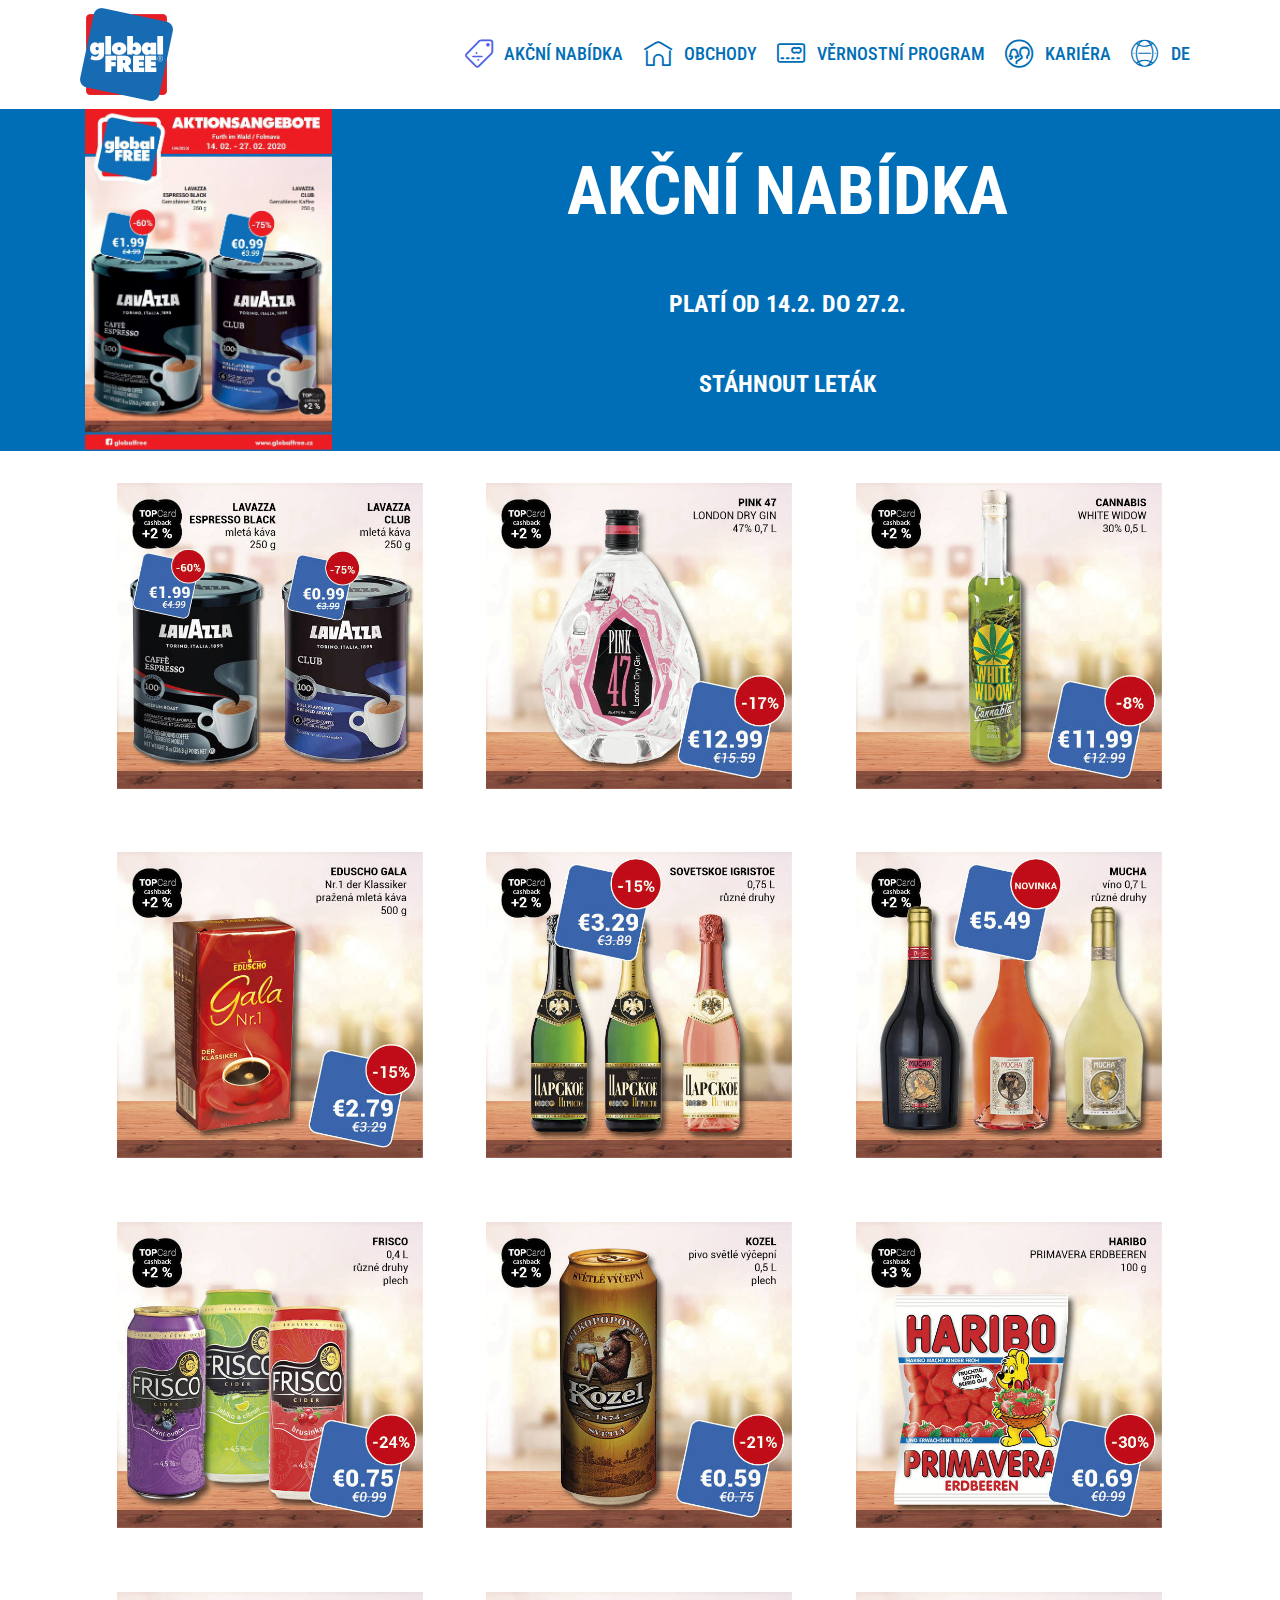
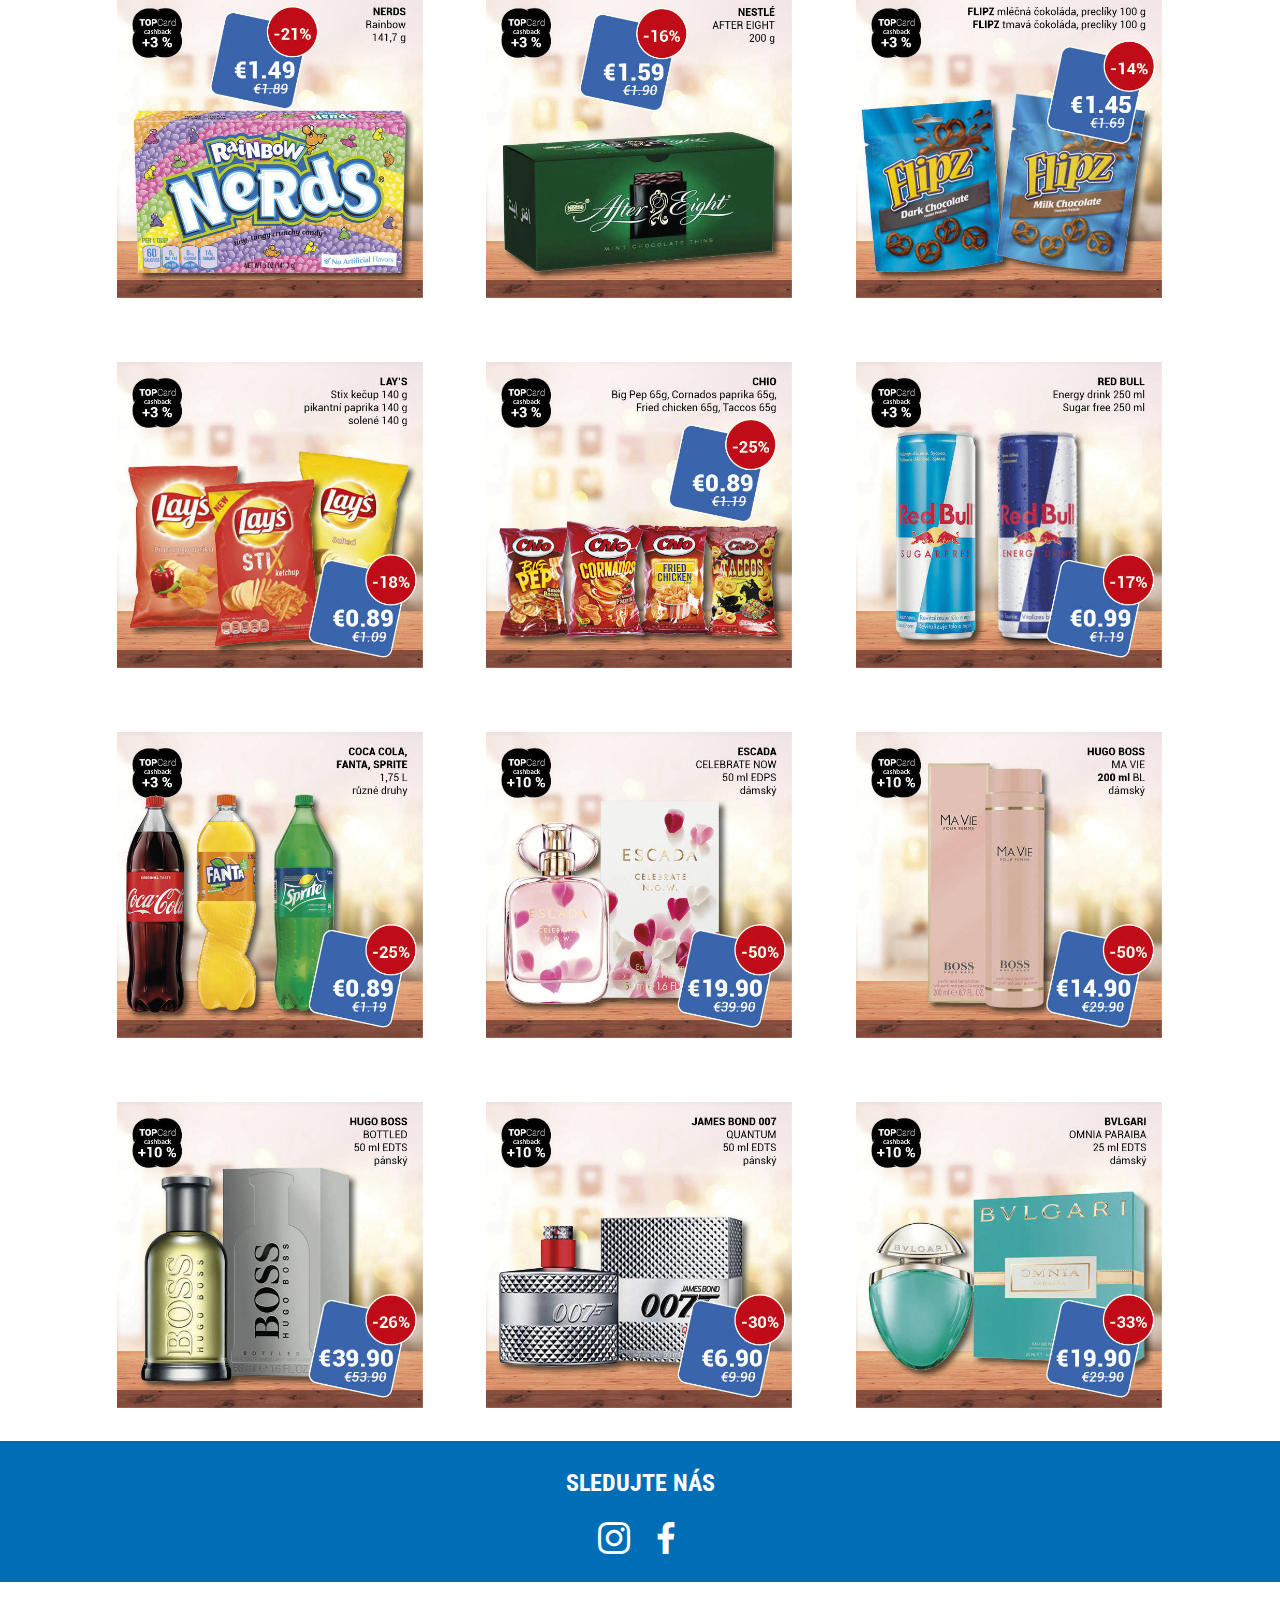
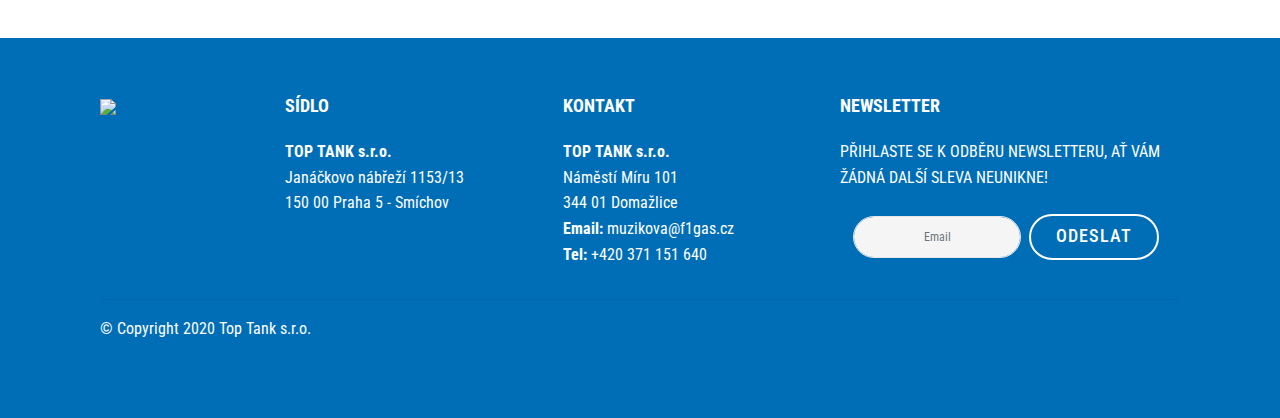
==== page1.html @ 2da04978 "Patička" ====
<!DOCTYPE html>
<html  >
<head>
  <!-- Site made with Mobirise Website Builder v4.12.1, https://mobirise.com -->
  <meta charset="UTF-8">
  <meta http-equiv="X-UA-Compatible" content="IE=edge">
  <meta name="generator" content="Mobirise v4.12.1, mobirise.com">
  <meta name="viewport" content="width=device-width, initial-scale=1, minimum-scale=1">
  <link rel="shortcut icon" href="assets/images/logo-global-186x186.png" type="image/x-icon">
  <meta name="description" content="Website Generator Description">
  
  <title>Akce</title>
  <link rel="stylesheet" href="assets/web/assets/mobirise-icons-bold/mobirise-icons-bold.css">
  <link rel="stylesheet" href="assets/web/assets/mobirise-icons/mobirise-icons.css">
  <link rel="stylesheet" href="assets/bootstrap/css/bootstrap.min.css">
  <link rel="stylesheet" href="assets/bootstrap/css/bootstrap-grid.min.css">
  <link rel="stylesheet" href="assets/bootstrap/css/bootstrap-reboot.min.css">
  <link rel="stylesheet" href="assets/dropdown/css/style.css">
  <link rel="stylesheet" href="assets/tether/tether.min.css">
  <link rel="stylesheet" href="assets/socicon/css/styles.css">
  <link rel="stylesheet" href="assets/theme/css/style.css">
  <link rel="stylesheet" href="assets/gallery/style.css">
  <link rel="preload" as="style" href="assets/mobirise/css/mbr-additional.css"><link rel="stylesheet" href="assets/mobirise/css/mbr-additional.css" type="text/css">
  
  
  
</head>
<body>
  <section class="menu cid-qTkzRZLJNu" once="menu" id="menu1-r">

    

    <nav class="navbar navbar-expand beta-menu navbar-dropdown align-items-center navbar-toggleable-sm">
        <button class="navbar-toggler navbar-toggler-right" type="button" data-toggle="collapse" data-target="#navbarSupportedContent" aria-controls="navbarSupportedContent" aria-expanded="false" aria-label="Toggle navigation">
            <div class="hamburger">
                <span></span>
                <span></span>
                <span></span>
                <span></span>
            </div>
        </button>
        <div class="menu-logo">
            <div class="navbar-brand">
                <span class="navbar-logo">
                    <a href="index.html">
                         <img src="assets/images/logo-global-186x186.png" alt="Mobirise" title="" style="height: 5.8rem;">
                    </a>
                </span>
                
            </div>
        </div>
        <div class="collapse navbar-collapse" id="navbarSupportedContent">
            <ul class="navbar-nav nav-dropdown nav-right" data-app-modern-menu="true"><li class="nav-item">
                    <a class="nav-link link text-primary display-4" href="page1.html"><span class="mbrib-sale mbr-iconfont mbr-iconfont-btn" style="color: rgb(76, 98, 228);"></span>AKČNÍ NABÍDKA</a>
                </li><li class="nav-item"><a class="nav-link link text-primary display-4" href="page2.html"><span class="mbrib-home mbr-iconfont mbr-iconfont-btn"></span>OBCHODY</a></li>
                <li class="nav-item">
                    <a class="nav-link link text-primary display-4" href="page6.html"><span class="mbrib-credit-card mbr-iconfont mbr-iconfont-btn"></span>VĚRNOSTNÍ PROGRAM</a>
                </li><li class="nav-item"><a class="nav-link link text-primary display-4" href="page3.html"><span class="mbrib-users mbr-iconfont mbr-iconfont-btn"></span>KARIÉRA</a></li><li class="nav-item"><a class="nav-link link text-primary display-4" href="page3.html"><span class="mbri-globe-2 mbr-iconfont mbr-iconfont-btn"></span>DE</a></li></ul>
            
        </div>
    </nav>
</section>

<section class="engine"><a href="https://mobirise.info/h">create a web page for free</a></section><section class="testimonials2 cid-rRaY4mePLN" id="testimonials2-3n">

    

    

    <div class="container">
        <div class="media-container-row">
            <div class="mbr-figure pr-lg-5" style="width: 35%;">
              <a href="assets/files/04_LA_14-2_27_02_Folmava.pdf"><img src="assets/images/letk-527x737.jpg" alt="" title=""></a>
            </div>
            <div class="media-content px-3 align-self-center mbr-white py-2">
                    <p class="mbr-text testimonial-text mbr-fonts-style display-1"><span style="font-style: normal;"><strong>
                       AKČNÍ NABÍDKA</strong></span></p>
                    <p class="mbr-author-name pt-4 mb-2 mbr-fonts-style display-5">PLATÍ OD 14.2. DO 27.2.</p>
                    <p class="mbr-author-desc mbr-fonts-style display-5"><br><a href="assets/files/04_LA_14-2_27_02_Folmava.pdf" class="text-white"><strong>STÁHNOUT LETÁK</strong></a></p>
            </div>
        </div>
    </div>
</section>

<section class="mbr-gallery mbr-slider-carousel cid-rQHymc0bVC" id="gallery3-t">

    

    <div class="container">
        <div><!-- Filter --><!-- Gallery --><div class="mbr-gallery-row"><div class="mbr-gallery-layout-default"><div><div><div class="mbr-gallery-item mbr-gallery-item--p4" data-video-url="false" data-tags="Awesome"><div href="#lb-gallery3-t" data-slide-to="0" data-toggle="modal"><img src="assets/images/w-1000x1000px-26-591x591-591x591.jpg" alt="" title=""><span class="icon-focus"></span></div></div><div class="mbr-gallery-item mbr-gallery-item--p4" data-video-url="false" data-tags="Responsive"><div href="#lb-gallery3-t" data-slide-to="1" data-toggle="modal"><img src="assets/images/w-1000x1000px-27-591x591-591x591.jpg" alt="" title=""><span class="icon-focus"></span></div></div><div class="mbr-gallery-item mbr-gallery-item--p4" data-video-url="false" data-tags="Creative"><div href="#lb-gallery3-t" data-slide-to="2" data-toggle="modal"><img src="assets/images/w-1000x1000px-28-591x591-591x591.jpg" alt="" title=""><span class="icon-focus"></span></div></div><div class="mbr-gallery-item mbr-gallery-item--p4" data-video-url="false" data-tags="Animated"><div href="#lb-gallery3-t" data-slide-to="3" data-toggle="modal"><img src="assets/images/w-1000x1000px-29-591x591-591x591.jpg" alt="" title=""><span class="icon-focus"></span></div></div><div class="mbr-gallery-item mbr-gallery-item--p4" data-video-url="false" data-tags="Awesome"><div href="#lb-gallery3-t" data-slide-to="4" data-toggle="modal"><img src="assets/images/w-1000x1000px-31-591x591-591x591.jpg" alt="" title=""><span class="icon-focus"></span></div></div><div class="mbr-gallery-item mbr-gallery-item--p4" data-video-url="false" data-tags="Awesome"><div href="#lb-gallery3-t" data-slide-to="5" data-toggle="modal"><img src="assets/images/w-1000x1000px-32-591x591-591x591.jpg" alt="" title=""><span class="icon-focus"></span></div></div><div class="mbr-gallery-item mbr-gallery-item--p4" data-video-url="false" data-tags="Responsive"><div href="#lb-gallery3-t" data-slide-to="6" data-toggle="modal"><img src="assets/images/w-1000x1000px-34-591x591-591x591.jpg" alt="" title=""><span class="icon-focus"></span></div></div><div class="mbr-gallery-item mbr-gallery-item--p4" data-video-url="false" data-tags="Animated"><div href="#lb-gallery3-t" data-slide-to="7" data-toggle="modal"><img src="assets/images/w-1000x1000px-33-591x591-591x591.jpg" alt="" title=""><span class="icon-focus"></span></div></div><div class="mbr-gallery-item mbr-gallery-item--p4" data-video-url="false" data-tags="Awesome"><div href="#lb-gallery3-t" data-slide-to="8" data-toggle="modal"><img src="assets/images/w-1000x1000px-35-591x591-591x591.jpg" alt="" title=""><span class="icon-focus"></span></div></div><div class="mbr-gallery-item mbr-gallery-item--p4" data-video-url="false" data-tags="Awesome"><div href="#lb-gallery3-t" data-slide-to="9" data-toggle="modal"><img src="assets/images/w-1000x1000px-36-591x591-591x591.jpg" alt="" title=""><span class="icon-focus"></span></div></div><div class="mbr-gallery-item mbr-gallery-item--p4" data-video-url="false" data-tags="Awesome"><div href="#lb-gallery3-t" data-slide-to="10" data-toggle="modal"><img src="assets/images/w-1000x1000px-37-591x591-591x591.jpg" alt="" title=""><span class="icon-focus"></span></div></div><div class="mbr-gallery-item mbr-gallery-item--p4" data-video-url="false" data-tags="Awesome"><div href="#lb-gallery3-t" data-slide-to="11" data-toggle="modal"><img src="assets/images/w-1000x1000px-38-591x591-591x591.jpg" alt="" title=""><span class="icon-focus"></span></div></div><div class="mbr-gallery-item mbr-gallery-item--p4" data-video-url="false" data-tags="Awesome"><div href="#lb-gallery3-t" data-slide-to="12" data-toggle="modal"><img src="assets/images/w-1000x1000px-39-591x591-591x591.jpg" alt="" title=""><span class="icon-focus"></span></div></div><div class="mbr-gallery-item mbr-gallery-item--p4" data-video-url="false" data-tags="Awesome"><div href="#lb-gallery3-t" data-slide-to="13" data-toggle="modal"><img src="assets/images/w-1000x1000px-40-591x591-591x591.jpg" alt="" title=""><span class="icon-focus"></span></div></div><div class="mbr-gallery-item mbr-gallery-item--p4" data-video-url="false" data-tags="Awesome"><div href="#lb-gallery3-t" data-slide-to="14" data-toggle="modal"><img src="assets/images/w-1000x1000px-42-591x591-591x591.jpg" alt="" title=""><span class="icon-focus"></span></div></div><div class="mbr-gallery-item mbr-gallery-item--p4" data-video-url="false" data-tags="Awesome"><div href="#lb-gallery3-t" data-slide-to="15" data-toggle="modal"><img src="assets/images/w-1000x1000px-41-591x591-591x591.jpg" alt="" title=""><span class="icon-focus"></span></div></div><div class="mbr-gallery-item mbr-gallery-item--p4" data-video-url="false" data-tags="Awesome"><div href="#lb-gallery3-t" data-slide-to="16" data-toggle="modal"><img src="assets/images/w-1000x1000px-43-591x591-591x591.jpg" alt="" title=""><span class="icon-focus"></span></div></div><div class="mbr-gallery-item mbr-gallery-item--p4" data-video-url="false" data-tags="Awesome"><div href="#lb-gallery3-t" data-slide-to="17" data-toggle="modal"><img src="assets/images/w-1000x1000px-44-591x591-591x591.jpg" alt="" title=""><span class="icon-focus"></span></div></div><div class="mbr-gallery-item mbr-gallery-item--p4" data-video-url="false" data-tags="Awesome"><div href="#lb-gallery3-t" data-slide-to="18" data-toggle="modal"><img src="assets/images/w-1000x1000px-49-591x591-591x591.jpg" alt="" title=""><span class="icon-focus"></span></div></div><div class="mbr-gallery-item mbr-gallery-item--p4" data-video-url="false" data-tags="Awesome"><div href="#lb-gallery3-t" data-slide-to="19" data-toggle="modal"><img src="assets/images/w-1000x1000px-47-591x591-591x591.jpg" alt="" title=""><span class="icon-focus"></span></div></div><div class="mbr-gallery-item mbr-gallery-item--p4" data-video-url="false" data-tags="Awesome"><div href="#lb-gallery3-t" data-slide-to="20" data-toggle="modal"><img src="assets/images/w-1000x1000px-45-591x591-591x591.jpg" alt="" title=""><span class="icon-focus"></span></div></div></div></div><div class="clearfix"></div></div></div><!-- Lightbox --><div data-app-prevent-settings="" class="mbr-slider modal fade carousel slide" tabindex="-1" data-keyboard="true" data-interval="false" id="lb-gallery3-t"><div class="modal-dialog"><div class="modal-content"><div class="modal-body"><div class="carousel-inner"><div class="carousel-item active"><img src="assets/images/w-1000x1000px-26-591x591.jpg" alt="" title=""></div><div class="carousel-item"><img src="assets/images/w-1000x1000px-27-591x591.jpg" alt="" title=""></div><div class="carousel-item"><img src="assets/images/w-1000x1000px-28-591x591.jpg" alt="" title=""></div><div class="carousel-item"><img src="assets/images/w-1000x1000px-29-591x591.jpg" alt="" title=""></div><div class="carousel-item"><img src="assets/images/w-1000x1000px-31-591x591.jpg" alt="" title=""></div><div class="carousel-item"><img src="assets/images/w-1000x1000px-32-591x591.jpg" alt="" title=""></div><div class="carousel-item"><img src="assets/images/w-1000x1000px-34-591x591.jpg" alt="" title=""></div><div class="carousel-item"><img src="assets/images/w-1000x1000px-33-591x591.jpg" alt="" title=""></div><div class="carousel-item"><img src="assets/images/w-1000x1000px-35-591x591.jpg" alt="" title=""></div><div class="carousel-item"><img src="assets/images/w-1000x1000px-36-591x591.jpg" alt="" title=""></div><div class="carousel-item"><img src="assets/images/w-1000x1000px-37-591x591.jpg" alt="" title=""></div><div class="carousel-item"><img src="assets/images/w-1000x1000px-38-591x591.jpg" alt="" title=""></div><div class="carousel-item"><img src="assets/images/w-1000x1000px-39-591x591.jpg" alt="" title=""></div><div class="carousel-item"><img src="assets/images/w-1000x1000px-40-591x591.jpg" alt="" title=""></div><div class="carousel-item"><img src="assets/images/w-1000x1000px-42-591x591.jpg" alt="" title=""></div><div class="carousel-item"><img src="assets/images/w-1000x1000px-41-591x591.jpg" alt="" title=""></div><div class="carousel-item"><img src="assets/images/w-1000x1000px-43-591x591.jpg" alt="" title=""></div><div class="carousel-item"><img src="assets/images/w-1000x1000px-44-591x591.jpg" alt="" title=""></div><div class="carousel-item"><img src="assets/images/w-1000x1000px-49-591x591.jpg" alt="" title=""></div><div class="carousel-item"><img src="assets/images/w-1000x1000px-47-591x591.jpg" alt="" title=""></div><div class="carousel-item"><img src="assets/images/w-1000x1000px-45-591x591.jpg" alt="" title=""></div></div><a class="carousel-control carousel-control-prev" role="button" data-slide="prev" href="#lb-gallery3-t"><span class="mbri-left mbr-iconfont" aria-hidden="true"></span><span class="sr-only">Previous</span></a><a class="carousel-control carousel-control-next" role="button" data-slide="next" href="#lb-gallery3-t"><span class="mbri-right mbr-iconfont" aria-hidden="true"></span><span class="sr-only">Next</span></a><a class="close" href="#" role="button" data-dismiss="modal"><span class="sr-only">Close</span></a></div></div></div></div></div>
    </div>

</section>

<section class="cid-rRaZvrWXuR" id="social-buttons2-3p">

    

    

    <div class="container">
        <div class="media-container-row">
            <div class="col-md-8 align-center">
                <h2 class="pb-3 mbr-fonts-style display-5"><strong>SLEDUJTE NÁS</strong></h2>
                <div class="social-list pl-0 mb-0">
                    <a href="https://www.instagram.com/globalfreeshop/?hl=cs" target="_blank">
                        <span class="px-2 mbr-iconfont mbr-iconfont-social socicon-instagram socicon" style="color: rgb(255, 255, 255); fill: rgb(255, 255, 255);"></span>
                    </a>
                    <a href="https://www.facebook.com/GlobalFree.cz/" target="_blank">
                        <span class="px-2 mbr-iconfont mbr-iconfont-social socicon-facebook socicon" style="color: rgb(255, 255, 255); fill: rgb(255, 255, 255);"></span>
                    </a>
                    <a href="https://instagram.com/mobirise" target="_blank">
                        
                    </a>
                    <a href="https://www.youtube.com/c/mobirise" target="_blank">
                        
                    </a>
                    <a href="https://www.behance.net/Mobirise" target="_blank">
                        
                    </a>
                </div>
            </div>
        </div>
    </div>
</section>

<section class="team1 cid-rRaZuM02oH" id="team1-3o">
    
    
    
    <div class="container align-center">
        
        
        <div class="row media-row">
            
        <div class="team-item col-lg-3 col-md-6">
                <div class="item-image">
                    <a href="http://top-card.eu/cs/uvod/" target="_blank"><img src="assets/images/14-510x510.jpeg" alt="" title=""></a>
                </div>
                
            </div><div class="team-item col-lg-3 col-md-6">
                <div class="item-image">
                    <a href="https://www.shoppingparkfolmava.eu/" target="_blank"><img src="assets/images/13-510x508.jpg" alt="" title=""></a>
                </div>
                
            </div><div class="team-item col-lg-3 col-md-6">
                <div class="item-image">
                    <a href="https://www.f1gas.eu/" target="_blank"><img src="assets/images/12-510x510.jpg" alt="" title=""></a>
                </div>
                
            </div></div>    
    </div>
</section>

<section class="footer3 cid-rRaZwHG1Ur" id="footer3-3q">

    

    

    <div class="container">
        <div class="media-container-row content">
            <div class="col-md-2 col-sm-4">
                <div class="mb-3 img-logo">
                    <a href="https://mobirise.co/">
                         <img src="assets/images/logo-global-192x192.png" alt="Mobirise" title="">
                    </a>
                </div>
                <p class="mbr-fonts-style foot-logo display-7"></p>
            </div>
            <div class="col-md-3 col-sm-4">
                <p class="mb-4 mbr-fonts-style foot-title display-4"><strong>SÍDLO</strong></p>
                <p class="mbr-text mbr-links-column mbr-fonts-style display-7"><strong>TOP TANK s.r.o.</strong>                    
<br>Janáčkovo nábřeží 1153/13
<br>150 00 Praha 5 - Smíchov</p>
            </div>
            <div class="col-md-3 col-sm-4">
                <p class="mb-4 mbr-fonts-style foot-title display-4"><strong>KONTAKT</strong></p>
                <p class="mbr-text mbr-fonts-style mbr-links-column display-7"><strong>TOP TANK s.r.o.
</strong><br>Náměstí Míru 101
<br>344 01 Domažlice
<br><strong>Email: </strong>muzikova@f1gas.cz 
<br><strong>Tel:</strong> +420 371 151 640</p>
            </div>
            <div class="col-md-4 col-sm-12">
                <p class="mb-4 mbr-fonts-style foot-title display-4"><strong>NEWSLETTER</strong></p>
                <p class="mbr-text form-text mbr-fonts-style display-7">PŘIHLASTE SE K ODBĚRU NEWSLETTERU, AŤ VÁM ŽÁDNÁ DALŠÍ SLEVA NEUNIKNE!</p>
                <div class="media-container-column" data-form-type="formoid">
                    <!---Formbuilder Form--->
                    <form action="https://mobirise.com/" method="POST" class="mbr-form form-with-styler" data-form-title="Mobirise Form"><input type="hidden" name="email" data-form-email="true" value="BQRwStXnY6DBBRysnGT/oXXpjn+2t3iwpIkZ+a5qFKfiI/+o9qSPofACUKIUNvpTFybYQwBQZRn9xjhBuGefZKWFPSIrmLXfOYNBC4JxS+IYNk/39ASGn40XPyT0BgRx">
                        <div class="row form-inline justify-content-center">
                            <div hidden="hidden" data-form-alert="" class="alert alert-success col-12">Děkujeme Vám za udělený souhlas se zasíláním newsletteru. Nyní už Vám žádná další slevová akce neunikne!

Pro odhlášení z odběru využijte odkaz v patičce posledního newsletteru.

S pozdravem

Tým Global Free</div>
                            <div hidden="hidden" data-form-alert-danger="" class="alert alert-danger col-12">
                            </div>
                        </div>
                        <div class="dragArea row form-inline justify-content-center">
                            <div class="col-auto form-group " data-for="email">
                                <input type="email" name="email" placeholder="Email" data-form-field="Email" required="required" class="form-control input-sm input-inverse my-2 display-7" id="email-footer3-3q">
                            </div>
                            <div class="col-auto input-group-btn  m-2"><button type="submit" class="btn m-0 btn-white-outline display-4">ODESLAT</button></div>
                        </div>
                    </form><!---Formbuilder Form--->
                </div>

            </div>
        </div>
        <div class="footer-lower">
            <div class="media-container-row">
                <div class="col-sm-12">
                    <hr>
                </div>
            </div>
            <div class="media-container-row">
                <div class="col-sm-6 copyright">
                    <p class="mbr-text mbr-fonts-style display-7">
                        © Copyright 2020 Top Tank s.r.o.</p>
                </div>
                <div class="col-md-6">
                    
                </div>
            </div>
        </div>
    </div>
</section>


  <script src="assets/web/assets/jquery/jquery.min.js"></script>
  <script src="assets/popper/popper.min.js"></script>
  <script src="assets/bootstrap/js/bootstrap.min.js"></script>
  <script src="assets/smoothscroll/smooth-scroll.js"></script>
  <script src="assets/dropdown/js/nav-dropdown.js"></script>
  <script src="assets/dropdown/js/navbar-dropdown.js"></script>
  <script src="assets/touchswipe/jquery.touch-swipe.min.js"></script>
  <script src="assets/masonry/masonry.pkgd.min.js"></script>
  <script src="assets/imagesloaded/imagesloaded.pkgd.min.js"></script>
  <script src="assets/bootstrapcarouselswipe/bootstrap-carousel-swipe.js"></script>
  <script src="assets/tether/tether.min.js"></script>
  <script src="assets/vimeoplayer/jquery.mb.vimeo_player.js"></script>
  <script src="assets/sociallikes/social-likes.js"></script>
  <script src="assets/theme/js/script.js"></script>
  <script src="assets/slidervideo/script.js"></script>
  <script src="assets/gallery/player.min.js"></script>
  <script src="assets/gallery/script.js"></script>
  <script src="assets/formoid/formoid.min.js"></script>
  
  
</body>
</html>
---- assets/web/assets/mobirise-icons-bold/mobirise-icons-bold.css ----
@font-face {
  font-family: 'mobirise-icons-bold';
  font-display: swap;
  src:  url('mobirise-icons-bold.eot?m1l4yr');
  src:  url('mobirise-icons-bold.eot?m1l4yr#iefix') format('embedded-opentype'),
    url('mobirise-icons-bold.ttf?m1l4yr') format('truetype'),
    url('mobirise-icons-bold.woff?m1l4yr') format('woff'),
    url('mobirise-icons-bold.svg?m1l4yr#mobirise-icons-bold') format('svg');
  font-weight: normal;
  font-style: normal;
}

[class^="mbrib-"], [class*="mbrib-"] {
  /* use !important to prevent issues with browser extensions that change fonts */
  font-family: 'mobirise-icons-bold' !important;
  speak: none;
  font-style: normal;
  font-weight: normal;
  font-variant: normal;
  text-transform: none;
  line-height: 1;

  /* Better Font Rendering =========== */
  -webkit-font-smoothing: antialiased;
  -moz-osx-font-smoothing: grayscale;
}

.mbrib-add-submenu:before {
  content: "\e900";
}
.mbrib-alert:before {
  content: "\e901";
}
.mbrib-align-center:before {
  content: "\e902";
}
.mbrib-align-justify:before {
  content: "\e903";
}
.mbrib-align-left:before {
  content: "\e904";
}
.mbrib-align-right:before {
  content: "\e905";
}
.mbrib-android:before {
  content: "\e906";
}
.mbrib-apple:before {
  content: "\e907";
}
.mbrib-arrow-down:before {
  content: "\e908";
}
.mbrib-arrow-next:before {
  content: "\e909";
}
.mbrib-arrow-prev:before {
  content: "\e90a";
}
.mbrib-arrow-up:before {
  content: "\e90b";
}
.mbrib-bold:before {
  content: "\e90c";
}
.mbrib-bookmark:before {
  content: "\e90d";
}
.mbrib-bootstrap:before {
  content: "\e90e";
}
.mbrib-briefcase:before {
  content: "\e90f";
}
.mbrib-browse:before {
  content: "\e910";
}
.mbrib-bulleted-list:before {
  content: "\e911";
}
.mbrib-calendar:before {
  content: "\e912";
}
.mbrib-camera:before {
  content: "\e913";
}
.mbrib-cart-add:before {
  content: "\e914";
}
.mbrib-cart-full:before {
  content: "\e915";
}
.mbrib-cash:before {
  content: "\e916";
}
.mbrib-change-style:before {
  content: "\e917";
}
.mbrib-chat:before {
  content: "\e918";
}
.mbrib-clock:before {
  content: "\e919";
}
.mbrib-close:before {
  content: "\e91a";
}
.mbrib-cloud:before {
  content: "\e91b";
}
.mbrib-code:before {
  content: "\e91c";
}
.mbrib-contact-form:before {
  content: "\e91d";
}
.mbrib-credit-card:before {
  content: "\e91e";
}
.mbrib-cursor-click:before {
  content: "\e91f";
}
.mbrib-cust-feedback:before {
  content: "\e920";
}
.mbrib-database:before {
  content: "\e921";
}
.mbrib-delivery:before {
  content: "\e922";
}
.mbrib-desktop:before {
  content: "\e923";
}
.mbrib-devices:before {
  content: "\e924";
}
.mbrib-down:before {
  content: "\e925";
}
.mbrib-download:before {
  content: "\e926";
}
.mbrib-drag-n-drop:before {
  content: "\e927";
}
.mbrib-drag-n-drop2:before {
  content: "\e928";
}
.mbrib-edit:before {
  content: "\e929";
}
.mbrib-edit2:before {
  content: "\e92a";
}
.mbrib-error:before {
  content: "\e92b";
}
.mbrib-extension:before {
  content: "\e92c";
}
.mbrib-features:before {
  content: "\e92d";
}
.mbrib-file:before {
  content: "\e92e";
}
.mbrib-flag:before {
  content: "\e92f";
}
.mbrib-folder:before {
  content: "\e930";
}
.mbrib-gift:before {
  content: "\e931";
}
.mbrib-github:before {
  content: "\e932";
}
.mbrib-globe-2:before {
  content: "\e933";
}
.mbrib-globe:before {
  content: "\e934";
}
.mbrib-growing-chart:before {
  content: "\e935";
}
.mbrib-hearth:before {
  content: "\e936";
}
.mbrib-help:before {
  content: "\e937";
}
.mbrib-home:before {
  content: "\e938";
}
.mbrib-hot-cup:before {
  content: "\e939";
}
.mbrib-idea:before {
  content: "\e93a";
}
.mbrib-image-gallery:before {
  content: "\e93b";
}
.mbrib-image-slider:before {
  content: "\e93c";
}
.mbrib-info:before {
  content: "\e93d";
}
.mbrib-italic:before {
  content: "\e93e";
}
.mbrib-key:before {
  content: "\e93f";
}
.mbrib-laptop:before {
  content: "\e940";
}
.mbrib-layers:before {
  content: "\e941";
}
.mbrib-left-right:before {
  content: "\e942";
}
.mbrib-left:before {
  content: "\e943";
}
.mbrib-letter:before {
  content: "\e944";
}
.mbrib-like:before {
  content: "\e945";
}
.mbrib-link:before {
  content: "\e946";
}
.mbrib-lock:before {
  content: "\e947";
}
.mbrib-login:before {
  content: "\e948";
}
.mbrib-logout:before {
  content: "\e949";
}
.mbrib-magic-stick:before {
  content: "\e94a";
}
.mbrib-map-pin:before {
  content: "\e94b";
}
.mbrib-menu:before {
  content: "\e94c";
}
.mbrib-mobile:before {
  content: "\e94d";
}
.mbrib-mobile2:before {
  content: "\e94e";
}
.mbrib-mobirise:before {
  content: "\e94f";
}
.mbrib-more-horizontal:before {
  content: "\e950";
}
.mbrib-more-vertical:before {
  content: "\e951";
}
.mbrib-music:before {
  content: "\e952";
}
.mbrib-new-file:before {
  content: "\e953";
}
.mbrib-numbered-list:before {
  content: "\e954";
}
.mbrib-opened-folder:before {
  content: "\e955";
}
.mbrib-pages:before {
  content: "\e956";
}
.mbrib-paper-plane:before {
  content: "\e957";
}
.mbrib-paperclip:before {
  content: "\e958";
}
.mbrib-photo:before {
  content: "\e959";
}
.mbrib-photos:before {
  content: "\e95a";
}
.mbrib-pin:before {
  content: "\e95b";
}
.mbrib-play:before {
  content: "\e95c";
}
.mbrib-plus:before {
  content: "\e95d";
}
.mbrib-preview:before {
  content: "\e95e";
}
.mbrib-print:before {
  content: "\e95f";
}
.mbrib-protect:before {
  content: "\e960";
}
.mbrib-question:before {
  content: "\e961";
}
.mbrib-quote-left:before {
  content: "\e962";
}
.mbrib-quote-right:before {
  content: "\e963";
}
.mbrib-redo:before {
  content: "\e964";
}
.mbrib-refresh:before {
  content: "\e965";
}
.mbrib-responsive:before {
  content: "\e966";
}
.mbrib-right:before {
  content: "\e967";
}
.mbrib-rocket:before {
  content: "\e968";
}
.mbrib-sad-face:before {
  content: "\e969";
}
.mbrib-sale:before {
  content: "\e96a";
}
.mbrib-save:before {
  content: "\e96b";
}
.mbrib-search:before {
  content: "\e96c";
}
.mbrib-setting:before {
  content: "\e96d";
}
.mbrib-setting2:before {
  content: "\e96e";
}
.mbrib-setting3:before {
  content: "\e96f";
}
.mbrib-share:before {
  content: "\e970";
}
.mbrib-shopping-bag:before {
  content: "\e971";
}
.mbrib-shopping-basket:before {
  content: "\e972";
}
.mbrib-shopping-cart:before {
  content: "\e973";
}
.mbrib-sites:before {
  content: "\e974";
}
.mbrib-smile-face:before {
  content: "\e975";
}
.mbrib-speed:before {
  content: "\e976";
}
.mbrib-star:before {
  content: "\e977";
}
.mbrib-success:before {
  content: "\e978";
}
.mbrib-sun:before {
  content: "\e979";
}
.mbrib-sun2:before {
  content: "\e97a";
}
.mbrib-tablet-vertical:before {
  content: "\e97b";
}
.mbrib-tablet:before {
  content: "\e97c";
}
.mbrib-target:before {
  content: "\e97d";
}
.mbrib-timer:before {
  content: "\e97e";
}
.mbrib-to-ftp:before {
  content: "\e97f";
}
.mbrib-to-local-drive:before {
  content: "\e980";
}
.mbrib-touch-swipe:before {
  content: "\e981";
}
.mbrib-touch:before {
  content: "\e982";
}
.mbrib-trash:before {
  content: "\e983";
}
.mbrib-underline:before {
  content: "\e984";
}
.mbrib-undo:before {
  content: "\e985";
}
.mbrib-unlink:before {
  content: "\e986";
}
.mbrib-unlock:before {
  content: "\e987";
}
.mbrib-up-down:before {
  content: "\e988";
}
.mbrib-up:before {
  content: "\e989";
}
.mbrib-update:before {
  content: "\e98a";
}
.mbrib-upload:before {
  content: "\e98b";
}
.mbrib-user:before {
  content: "\e98c";
}
.mbrib-user2:before {
  content: "\e98d";
}
.mbrib-users:before {
  content: "\e98e";
}
.mbrib-video-play:before {
  content: "\e98f";
}
.mbrib-video:before {
  content: "\e990";
}
.mbrib-watch:before {
  content: "\e991";
}
.mbrib-website-theme:before {
  content: "\e992";
}
.mbrib-wifi:before {
  content: "\e993";
}
.mbrib-windows:before {
  content: "\e994";
}
.mbrib-zoom-out:before {
  content: "\e995";
}
---- assets/web/assets/mobirise-icons/mobirise-icons.css ----
@font-face {
  font-family: 'MobiriseIcons';
  src:  url('mobirise-icons.eot?spat4u');
  src:  url('mobirise-icons.eot?spat4u#iefix') format('embedded-opentype'),
    url('mobirise-icons.ttf?spat4u') format('truetype'),
    url('mobirise-icons.woff?spat4u') format('woff'),
    url('mobirise-icons.svg?spat4u#MobiriseIcons') format('svg');
  font-weight: normal;
  font-style: normal;
  font-display: swap;
}

[class^="mbri-"], [class*=" mbri-"] {
  /* use !important to prevent issues with browser extensions that change fonts */
  font-family: MobiriseIcons !important;
  speak: none;
  font-style: normal;
  font-weight: normal;
  font-variant: normal;
  text-transform: none;
  line-height: 1;

  /* Better Font Rendering =========== */
  -webkit-font-smoothing: antialiased;
  -moz-osx-font-smoothing: grayscale;
}

.mbri-add-submenu:before {
  content: "\e900";
}
.mbri-alert:before {
  content: "\e901";
}
.mbri-align-center:before {
  content: "\e902";
}
.mbri-align-justify:before {
  content: "\e903";
}
.mbri-align-left:before {
  content: "\e904";
}
.mbri-align-right:before {
  content: "\e905";
}
.mbri-android:before {
  content: "\e906";
}
.mbri-apple:before {
  content: "\e907";
}
.mbri-arrow-down:before {
  content: "\e908";
}
.mbri-arrow-next:before {
  content: "\e909";
}
.mbri-arrow-prev:before {
  content: "\e90a";
}
.mbri-arrow-up:before {
  content: "\e90b";
}
.mbri-bold:before {
  content: "\e90c";
}
.mbri-bookmark:before {
  content: "\e90d";
}
.mbri-bootstrap:before {
  content: "\e90e";
}
.mbri-briefcase:before {
  content: "\e90f";
}
.mbri-browse:before {
  content: "\e910";
}
.mbri-bulleted-list:before {
  content: "\e911";
}
.mbri-calendar:before {
  content: "\e912";
}
.mbri-camera:before {
  content: "\e913";
}
.mbri-cart-add:before {
  content: "\e914";
}
.mbri-cart-full:before {
  content: "\e915";
}
.mbri-cash:before {
  content: "\e916";
}
.mbri-change-style:before {
  content: "\e917";
}
.mbri-chat:before {
  content: "\e918";
}
.mbri-clock:before {
  content: "\e919";
}
.mbri-close:before {
  content: "\e91a";
}
.mbri-cloud:before {
  content: "\e91b";
}
.mbri-code:before {
  content: "\e91c";
}
.mbri-contact-form:before {
  content: "\e91d";
}
.mbri-credit-card:before {
  content: "\e91e";
}
.mbri-cursor-click:before {
  content: "\e91f";
}
.mbri-cust-feedback:before {
  content: "\e920";
}
.mbri-database:before {
  content: "\e921";
}
.mbri-delivery:before {
  content: "\e922";
}
.mbri-desktop:before {
  content: "\e923";
}
.mbri-devices:before {
  content: "\e924";
}
.mbri-down:before {
  content: "\e925";
}
.mbri-download:before {
  content: "\e989";
}
.mbri-drag-n-drop:before {
  content: "\e927";
}
.mbri-drag-n-drop2:before {
  content: "\e928";
}
.mbri-edit:before {
  content: "\e929";
}
.mbri-edit2:before {
  content: "\e92a";
}
.mbri-error:before {
  content: "\e92b";
}
.mbri-extension:before {
  content: "\e92c";
}
.mbri-features:before {
  content: "\e92d";
}
.mbri-file:before {
  content: "\e92e";
}
.mbri-flag:before {
  content: "\e92f";
}
.mbri-folder:before {
  content: "\e930";
}
.mbri-gift:before {
  content: "\e931";
}
.mbri-github:before {
  content: "\e932";
}
.mbri-globe:before {
  content: "\e933";
}
.mbri-globe-2:before {
  content: "\e934";
}
.mbri-growing-chart:before {
  content: "\e935";
}
.mbri-hearth:before {
  content: "\e936";
}
.mbri-help:before {
  content: "\e937";
}
.mbri-home:before {
  content: "\e938";
}
.mbri-hot-cup:before {
  content: "\e939";
}
.mbri-idea:before {
  content: "\e93a";
}
.mbri-image-gallery:before {
  content: "\e93b";
}
.mbri-image-slider:before {
  content: "\e93c";
}
.mbri-info:before {
  content: "\e93d";
}
.mbri-italic:before {
  content: "\e93e";
}
.mbri-key:before {
  content: "\e93f";
}
.mbri-laptop:before {
  content: "\e940";
}
.mbri-layers:before {
  content: "\e941";
}
.mbri-left-right:before {
  content: "\e942";
}
.mbri-left:before {
  content: "\e943";
}
.mbri-letter:before {
  content: "\e944";
}
.mbri-like:before {
  content: "\e945";
}
.mbri-link:before {
  content: "\e946";
}
.mbri-lock:before {
  content: "\e947";
}
.mbri-login:before {
  content: "\e948";
}
.mbri-logout:before {
  content: "\e949";
}
.mbri-magic-stick:before {
  content: "\e94a";
}
.mbri-map-pin:before {
  content: "\e94b";
}
.mbri-menu:before {
  content: "\e94c";
}
.mbri-mobile:before {
  content: "\e94d";
}
.mbri-mobile2:before {
  content: "\e94e";
}
.mbri-mobirise:before {
  content: "\e94f";
}
.mbri-more-horizontal:before {
  content: "\e950";
}
.mbri-more-vertical:before {
  content: "\e951";
}
.mbri-music:before {
  content: "\e952";
}
.mbri-new-file:before {
  content: "\e953";
}
.mbri-numbered-list:before {
  content: "\e954";
}
.mbri-opened-folder:before {
  content: "\e955";
}
.mbri-pages:before {
  content: "\e956";
}
.mbri-paper-plane:before {
  content: "\e957";
}
.mbri-paperclip:before {
  content: "\e958";
}
.mbri-photo:before {
  content: "\e959";
}
.mbri-photos:before {
  content: "\e95a";
}
.mbri-pin:before {
  content: "\e95b";
}
.mbri-play:before {
  content: "\e95c";
}
.mbri-plus:before {
  content: "\e95d";
}
.mbri-preview:before {
  content: "\e95e";
}
.mbri-print:before {
  content: "\e95f";
}
.mbri-protect:before {
  content: "\e960";
}
.mbri-question:before {
  content: "\e961";
}
.mbri-quote-left:before {
  content: "\e962";
}
.mbri-quote-right:before {
  content: "\e963";
}
.mbri-refresh:before {
  content: "\e964";
}
.mbri-responsive:before {
  content: "\e965";
}
.mbri-right:before {
  content: "\e966";
}
.mbri-rocket:before {
  content: "\e967";
}
.mbri-sad-face:before {
  content: "\e968";
}
.mbri-sale:before {
  content: "\e969";
}
.mbri-save:before {
  content: "\e96a";
}
.mbri-search:before {
  content: "\e96b";
}
.mbri-setting:before {
  content: "\e96c";
}
.mbri-setting2:before {
  content: "\e96d";
}
.mbri-setting3:before {
  content: "\e96e";
}
.mbri-share:before {
  content: "\e96f";
}
.mbri-shopping-bag:before {
  content: "\e970";
}
.mbri-shopping-basket:before {
  content: "\e971";
}
.mbri-shopping-cart:before {
  content: "\e972";
}
.mbri-sites:before {
  content: "\e973";
}
.mbri-smile-face:before {
  content: "\e974";
}
.mbri-speed:before {
  content: "\e975";
}
.mbri-star:before {
  content: "\e976";
}
.mbri-success:before {
  content: "\e977";
}
.mbri-sun:before {
  content: "\e978";
}
.mbri-sun2:before {
  content: "\e979";
}
.mbri-tablet:before {
  content: "\e97a";
}
.mbri-tablet-vertical:before {
  content: "\e97b";
}
.mbri-target:before {
  content: "\e97c";
}
.mbri-timer:before {
  content: "\e97d";
}
.mbri-to-ftp:before {
  content: "\e97e";
}
.mbri-to-local-drive:before {
  content: "\e97f";
}
.mbri-touch-swipe:before {
  content: "\e980";
}
.mbri-touch:before {
  content: "\e981";
}
.mbri-trash:before {
  content: "\e982";
}
.mbri-underline:before {
  content: "\e983";
}
.mbri-unlink:before {
  content: "\e984";
}
.mbri-unlock:before {
  content: "\e985";
}
.mbri-up-down:before {
  content: "\e986";
}
.mbri-up:before {
  content: "\e987";
}
.mbri-update:before {
  content: "\e988";
}
.mbri-upload:before {
 content: "\e926"; 
}
.mbri-user:before {
  content: "\e98a";
}
.mbri-user2:before {
  content: "\e98b";
}
.mbri-users:before {
  content: "\e98c";
}
.mbri-video:before {
  content: "\e98d";
}
.mbri-video-play:before {
  content: "\e98e";
}
.mbri-watch:before {
  content: "\e98f";
}
.mbri-website-theme:before {
  content: "\e990";
}
.mbri-wifi:before {
  content: "\e991";
}
.mbri-windows:before {
  content: "\e992";
}
.mbri-zoom-out:before {
  content: "\e993";
}
.mbri-redo:before {
  content: "\e994";
}
.mbri-undo:before {
  content: "\e995";
}
---- assets/dropdown/css/style.css ----
.navbar-dropdown {
  left: 0;
  padding: 0;
  position: absolute;
  right: 0;
  top: 0;
  transition: all 0.45s ease;
  z-index: 1030;
  background: #282828; }
  .navbar-dropdown .navbar-logo {
    margin-right: 0.8rem;
    transition: margin 0.3s ease-in-out;
    vertical-align: middle; }
    .navbar-dropdown .navbar-logo img {
      height: 3.125rem;
      transition: all 0.3s ease-in-out; }
    .navbar-dropdown .navbar-logo.mbr-iconfont {
      font-size: 3.125rem;
      line-height: 3.125rem; }
  .navbar-dropdown .navbar-caption {
    font-weight: 700;
    white-space: normal;
    vertical-align: -4px;
    line-height: 3.125rem !important; }
    .navbar-dropdown .navbar-caption, .navbar-dropdown .navbar-caption:hover {
      color: inherit;
      text-decoration: none; }
  .navbar-dropdown .mbr-iconfont + .navbar-caption {
    vertical-align: -1px; }
  .navbar-dropdown.navbar-fixed-top {
    position: fixed; }
  .navbar-dropdown .navbar-brand span {
    vertical-align: -4px; }
  .navbar-dropdown.bg-color.transparent {
    background: none; }
  .navbar-dropdown.navbar-short .navbar-brand {
    padding: 0.625rem 0; }
    .navbar-dropdown.navbar-short .navbar-brand span {
      vertical-align: -1px; }
  .navbar-dropdown.navbar-short .navbar-caption {
    line-height: 2.375rem !important;
    vertical-align: -2px; }
  .navbar-dropdown.navbar-short .navbar-logo {
    margin-right: 0.5rem; }
    .navbar-dropdown.navbar-short .navbar-logo img {
      height: 2.375rem; }
    .navbar-dropdown.navbar-short .navbar-logo.mbr-iconfont {
      font-size: 2.375rem;
      line-height: 2.375rem; }
  .navbar-dropdown.navbar-short .mbr-table-cell {
    height: 3.625rem; }
  .navbar-dropdown .navbar-close {
    left: 0.6875rem;
    position: fixed;
    top: 0.75rem;
    z-index: 1000; }
  .navbar-dropdown .hamburger-icon {
    content: "";
    display: inline-block;
    vertical-align: middle;
    width: 16px;
    -webkit-box-shadow: 0 -6px 0 1px #282828,0 0 0 1px #282828,0 6px 0 1px #282828;
    -moz-box-shadow: 0 -6px 0 1px #282828,0 0 0 1px #282828,0 6px 0 1px #282828;
    box-shadow: 0 -6px 0 1px #282828,0 0 0 1px #282828,0 6px 0 1px #282828; }

.dropdown-menu .dropdown-toggle[data-toggle="dropdown-submenu"]::after {
  border-bottom: 0.35em solid transparent;
  border-left: 0.35em solid;
  border-right: 0;
  border-top: 0.35em solid transparent;
  margin-left: 0.3rem; }

.dropdown-menu .dropdown-item:focus {
  outline: 0; }

.nav-dropdown {
  font-size: 0.75rem;
  font-weight: 500;
  height: auto !important; }
  .nav-dropdown .nav-btn {
    padding-left: 1rem; }
  .nav-dropdown .link {
    margin: .667em 1.667em;
    font-weight: 500;
    padding: 0;
    transition: color .2s ease-in-out; }
    .nav-dropdown .link.dropdown-toggle {
      margin-right: 2.583em; }
      .nav-dropdown .link.dropdown-toggle::after {
        margin-left: .25rem;
        border-top: 0.35em solid;
        border-right: 0.35em solid transparent;
        border-left: 0.35em solid transparent;
        border-bottom: 0; }
      .nav-dropdown .link.dropdown-toggle[aria-expanded="true"] {
        margin: 0;
        padding: 0.667em 3.263em  0.667em 1.667em; }
  .nav-dropdown .link::after,
  .nav-dropdown .dropdown-item::after {
    color: inherit; }
  .nav-dropdown .btn {
    font-size: 0.75rem;
    font-weight: 700;
    letter-spacing: 0;
    margin-bottom: 0;
    padding-left: 1.25rem;
    padding-right: 1.25rem; }
  .nav-dropdown .dropdown-menu {
    border-radius: 0;
    border: 0;
    left: 0;
    margin: 0;
    padding-bottom: 1.25rem;
    padding-top: 1.25rem;
    position: relative; }
  .nav-dropdown .dropdown-submenu {
    margin-left: 0.125rem;
    top: 0; }
  .nav-dropdown .dropdown-item {
    font-weight: 500;
    line-height: 2;
    padding: 0.3846em 4.615em 0.3846em 1.5385em;
    position: relative;
    transition: color .2s ease-in-out, background-color .2s ease-in-out; }
    .nav-dropdown .dropdown-item::after {
      margin-top: -0.3077em;
      position: absolute;
      right: 1.1538em;
      top: 50%; }
    .nav-dropdown .dropdown-item:focus, .nav-dropdown .dropdown-item:hover {
      background: none; }

@media (max-width: 767px) {
  .nav-dropdown.navbar-toggleable-sm {
    bottom: 0;
    display: none;
    left: 0;
    overflow-x: hidden;
    position: fixed;
    top: 0;
    transform: translateX(-100%);
    -ms-transform: translateX(-100%);
    -webkit-transform: translateX(-100%);
    width: 18.75rem;
    z-index: 999; } }
.nav-dropdown.navbar-toggleable-xl {
  bottom: 0;
  display: none;
  left: 0;
  overflow-x: hidden;
  position: fixed;
  top: 0;
  transform: translateX(-100%);
  -ms-transform: translateX(-100%);
  -webkit-transform: translateX(-100%);
  width: 18.75rem;
  z-index: 999; }

.nav-dropdown-sm {
  display: block !important;
  overflow-x: hidden;
  overflow: auto;
  padding-top: 3.875rem; }
  .nav-dropdown-sm::after {
    content: "";
    display: block;
    height: 3rem;
    width: 100%; }
  .nav-dropdown-sm.collapse.in ~ .navbar-close {
    display: block !important; }
  .nav-dropdown-sm.collapsing, .nav-dropdown-sm.collapse.in {
    transform: translateX(0);
    -ms-transform: translateX(0);
    -webkit-transform: translateX(0);
    transition: all 0.25s ease-out;
    -webkit-transition: all 0.25s ease-out;
    background: #282828; }
  .nav-dropdown-sm.collapsing[aria-expanded="false"] {
    transform: translateX(-100%);
    -ms-transform: translateX(-100%);
    -webkit-transform: translateX(-100%); }
  .nav-dropdown-sm .nav-item {
    display: block;
    margin-left: 0 !important;
    padding-left: 0; }
  .nav-dropdown-sm .link,
  .nav-dropdown-sm .dropdown-item {
    border-top: 1px dotted rgba(255, 255, 255, 0.1);
    font-size: 0.8125rem;
    line-height: 1.6;
    margin: 0 !important;
    padding: 0.875rem 2.4rem 0.875rem 1.5625rem !important;
    position: relative;
    white-space: normal; }
    .nav-dropdown-sm .link:focus, .nav-dropdown-sm .link:hover,
    .nav-dropdown-sm .dropdown-item:focus,
    .nav-dropdown-sm .dropdown-item:hover {
      background: rgba(0, 0, 0, 0.2) !important;
      color: #c0a375; }
  .nav-dropdown-sm .nav-btn {
    position: relative;
    padding: 1.5625rem 1.5625rem 0 1.5625rem; }
    .nav-dropdown-sm .nav-btn::before {
      border-top: 1px dotted rgba(255, 255, 255, 0.1);
      content: "";
      left: 0;
      position: absolute;
      top: 0;
      width: 100%; }
    .nav-dropdown-sm .nav-btn + .nav-btn {
      padding-top: 0.625rem; }
      .nav-dropdown-sm .nav-btn + .nav-btn::before {
        display: none; }
  .nav-dropdown-sm .btn {
    padding: 0.625rem 0; }
  .nav-dropdown-sm .dropdown-toggle[data-toggle="dropdown-submenu"]::after {
    margin-left: .25rem;
    border-top: 0.35em solid;
    border-right: 0.35em solid transparent;
    border-left: 0.35em solid transparent;
    border-bottom: 0; }
  .nav-dropdown-sm .dropdown-toggle[data-toggle="dropdown-submenu"][aria-expanded="true"]::after {
    border-top: 0;
    border-right: 0.35em solid transparent;
    border-left: 0.35em solid transparent;
    border-bottom: 0.35em solid; }
  .nav-dropdown-sm .dropdown-menu {
    margin: 0;
    padding: 0;
    position: relative;
    top: 0;
    left: 0;
    width: 100%;
    border: 0;
    float: none;
    border-radius: 0;
    background: none; }
  .nav-dropdown-sm .dropdown-submenu {
    left: 100%;
    margin-left: 0.125rem;
    margin-top: -1.25rem;
    top: 0; }

.navbar-toggleable-sm .nav-dropdown .dropdown-menu {
  position: absolute; }

.navbar-toggleable-sm .nav-dropdown .dropdown-submenu {
  left: 100%;
  margin-left: 0.125rem;
  margin-top: -1.25rem;
  top: 0; }

.navbar-toggleable-sm.opened .nav-dropdown .dropdown-menu {
  position: relative; }

.navbar-toggleable-sm.opened .nav-dropdown .dropdown-submenu {
  left: 0;
  margin-left: 00rem;
  margin-top: 0rem;
  top: 0; }

.is-builder .nav-dropdown.collapsing {
  transition: none !important; }

/*# sourceMappingURL=style.css.map */
---- assets/socicon/css/styles.css ----
@charset "UTF-8";

@font-face {
  font-family: "socicon";
  src:url("../fonts/socicon.eot");
  src:url("../fonts/socicon.eot?#iefix") format("embedded-opentype"),
    url("../fonts/socicon.woff") format("woff"),
    url("../fonts/socicon.ttf") format("truetype"),
    url("../fonts/socicon.svg#socicon") format("svg");
  font-weight: normal;
  font-style: normal;
  font-display:swap;
}

[data-icon]:before {
  font-family: "socicon" !important;
  content: attr(data-icon);
  font-style: normal !important;
  font-weight: normal !important;
  font-variant: normal !important;
  text-transform: none !important;
  speak: none;
  line-height: 1;
  -webkit-font-smoothing: antialiased;
  -moz-osx-font-smoothing: grayscale;
}

[class^="socicon-"]:before,
[class*=" socicon-"]:before {
  font-family: "socicon" !important;
  font-style: normal !important;
  font-weight: normal !important;
  font-variant: normal !important;
  text-transform: none !important;
  speak: none;
  line-height: 1;
  -webkit-font-smoothing: antialiased;
  -moz-osx-font-smoothing: grayscale;
}

.socicon-modelmayhem:before {
  content: "\e000";
}
.socicon-mixcloud:before {
  content: "\e001";
}
.socicon-drupal:before {
  content: "\e002";
}
.socicon-swarm:before {
  content: "\e003";
}
.socicon-istock:before {
  content: "\e004";
}
.socicon-yammer:before {
  content: "\e005";
}
.socicon-ello:before {
  content: "\e006";
}
.socicon-stackoverflow:before {
  content: "\e007";
}
.socicon-persona:before {
  content: "\e008";
}
.socicon-triplej:before {
  content: "\e009";
}
.socicon-houzz:before {
  content: "\e00a";
}
.socicon-rss:before {
  content: "\e00b";
}
.socicon-paypal:before {
  content: "\e00c";
}
.socicon-odnoklassniki:before {
  content: "\e00d";
}
.socicon-airbnb:before {
  content: "\e00e";
}
.socicon-periscope:before {
  content: "\e00f";
}
.socicon-outlook:before {
  content: "\e010";
}
.socicon-coderwall:before {
  content: "\e011";
}
.socicon-tripadvisor:before {
  content: "\e012";
}
.socicon-appnet:before {
  content: "\e013";
}
.socicon-goodreads:before {
  content: "\e014";
}
.socicon-tripit:before {
  content: "\e015";
}
.socicon-lanyrd:before {
  content: "\e016";
}
.socicon-slideshare:before {
  content: "\e017";
}
.socicon-buffer:before {
  content: "\e018";
}
.socicon-disqus:before {
  content: "\e019";
}
.socicon-vkontakte:before {
  content: "\e01a";
}
.socicon-whatsapp:before {
  content: "\e01b";
}
.socicon-patreon:before {
  content: "\e01c";
}
.socicon-storehouse:before {
  content: "\e01d";
}
.socicon-pocket:before {
  content: "\e01e";
}
.socicon-mail:before {
  content: "\e01f";
}
.socicon-blogger:before {
  content: "\e020";
}
.socicon-technorati:before {
  content: "\e021";
}
.socicon-reddit:before {
  content: "\e022";
}
.socicon-dribbble:before {
  content: "\e023";
}
.socicon-stumbleupon:before {
  content: "\e024";
}
.socicon-digg:before {
  content: "\e025";
}
.socicon-envato:before {
  content: "\e026";
}
.socicon-behance:before {
  content: "\e027";
}
.socicon-delicious:before {
  content: "\e028";
}
.socicon-deviantart:before {
  content: "\e029";
}
.socicon-forrst:before {
  content: "\e02a";
}
.socicon-play:before {
  content: "\e02b";
}
.socicon-zerply:before {
  content: "\e02c";
}
.socicon-wikipedia:before {
  content: "\e02d";
}
.socicon-apple:before {
  content: "\e02e";
}
.socicon-flattr:before {
  content: "\e02f";
}
.socicon-github:before {
  content: "\e030";
}
.socicon-renren:before {
  content: "\e031";
}
.socicon-friendfeed:before {
  content: "\e032";
}
.socicon-newsvine:before {
  content: "\e033";
}
.socicon-identica:before {
  content: "\e034";
}
.socicon-bebo:before {
  content: "\e035";
}
.socicon-zynga:before {
  content: "\e036";
}
.socicon-steam:before {
  content: "\e037";
}
.socicon-xbox:before {
  content: "\e038";
}
.socicon-windows:before {
  content: "\e039";
}
.socicon-qq:before {
  content: "\e03a";
}
.socicon-douban:before {
  content: "\e03b";
}
.socicon-meetup:before {
  content: "\e03c";
}
.socicon-playstation:before {
  content: "\e03d";
}
.socicon-android:before {
  content: "\e03e";
}
.socicon-snapchat:before {
  content: "\e03f";
}
.socicon-twitter:before {
  content: "\e040";
}
.socicon-facebook:before {
  content: "\e041";
}
.socicon-googleplus:before {
  content: "\e042";
}
.socicon-pinterest:before {
  content: "\e043";
}
.socicon-foursquare:before {
  content: "\e044";
}
.socicon-yahoo:before {
  content: "\e045";
}
.socicon-skype:before {
  content: "\e046";
}
.socicon-yelp:before {
  content: "\e047";
}
.socicon-feedburner:before {
  content: "\e048";
}
.socicon-linkedin:before {
  content: "\e049";
}
.socicon-viadeo:before {
  content: "\e04a";
}
.socicon-xing:before {
  content: "\e04b";
}
.socicon-myspace:before {
  content: "\e04c";
}
.socicon-soundcloud:before {
  content: "\e04d";
}
.socicon-spotify:before {
  content: "\e04e";
}
.socicon-grooveshark:before {
  content: "\e04f";
}
.socicon-lastfm:before {
  content: "\e050";
}
.socicon-youtube:before {
  content: "\e051";
}
.socicon-vimeo:before {
  content: "\e052";
}
.socicon-dailymotion:before {
  content: "\e053";
}
.socicon-vine:before {
  content: "\e054";
}
.socicon-flickr:before {
  content: "\e055";
}
.socicon-500px:before {
  content: "\e056";
}
.socicon-wordpress:before {
  content: "\e058";
}
.socicon-tumblr:before {
  content: "\e059";
}
.socicon-twitch:before {
  content: "\e05a";
}
.socicon-8tracks:before {
  content: "\e05b";
}
.socicon-amazon:before {
  content: "\e05c";
}
.socicon-icq:before {
  content: "\e05d";
}
.socicon-smugmug:before {
  content: "\e05e";
}
.socicon-ravelry:before {
  content: "\e05f";
}
.socicon-weibo:before {
  content: "\e060";
}
.socicon-baidu:before {
  content: "\e061";
}
.socicon-angellist:before {
  content: "\e062";
}
.socicon-ebay:before {
  content: "\e063";
}
.socicon-imdb:before {
  content: "\e064";
}
.socicon-stayfriends:before {
  content: "\e065";
}
.socicon-residentadvisor:before {
  content: "\e066";
}
.socicon-google:before {
  content: "\e067";
}
.socicon-yandex:before {
  content: "\e068";
}
.socicon-sharethis:before {
  content: "\e069";
}
.socicon-bandcamp:before {
  content: "\e06a";
}
.socicon-itunes:before {
  content: "\e06b";
}
.socicon-deezer:before {
  content: "\e06c";
}
.socicon-telegram:before {
  content: "\e06e";
}
.socicon-openid:before {
  content: "\e06f";
}
.socicon-amplement:before {
  content: "\e070";
}
.socicon-viber:before {
  content: "\e071";
}
.socicon-zomato:before {
  content: "\e072";
}
.socicon-draugiem:before {
  content: "\e074";
}
.socicon-endomodo:before {
  content: "\e075";
}
.socicon-filmweb:before {
  content: "\e076";
}
.socicon-stackexchange:before {
  content: "\e077";
}
.socicon-wykop:before {
  content: "\e078";
}
.socicon-teamspeak:before {
  content: "\e079";
}
.socicon-teamviewer:before {
  content: "\e07a";
}
.socicon-ventrilo:before {
  content: "\e07b";
}
.socicon-younow:before {
  content: "\e07c";
}
.socicon-raidcall:before {
  content: "\e07d";
}
.socicon-mumble:before {
  content: "\e07e";
}
.socicon-medium:before {
  content: "\e06d";
}
.socicon-bebee:before {
  content: "\e07f";
}
.socicon-hitbox:before {
  content: "\e080";
}
.socicon-reverbnation:before {
  content: "\e081";
}
.socicon-formulr:before {
  content: "\e082";
}
.socicon-instagram:before {
  content: "\e057";
}
.socicon-battlenet:before {
  content: "\e083";
}
.socicon-chrome:before {
  content: "\e084";
}
.socicon-discord:before {
  content: "\e086";
}
.socicon-issuu:before {
  content: "\e087";
}
.socicon-macos:before {
  content: "\e088";
}
.socicon-firefox:before {
  content: "\e089";
}
.socicon-opera:before {
  content: "\e08d";
}
.socicon-keybase:before {
  content: "\e090";
}
.socicon-alliance:before {
  content: "\e091";
}
.socicon-livejournal:before {
  content: "\e092";
}
.socicon-googlephotos:before {
  content: "\e093";
}
.socicon-horde:before {
  content: "\e094";
}
.socicon-etsy:before {
  content: "\e095";
}
.socicon-zapier:before {
  content: "\e096";
}
.socicon-google-scholar:before {
  content: "\e097";
}
.socicon-researchgate:before {
  content: "\e098";
}
.socicon-wechat:before {
  content: "\e099";
}
.socicon-strava:before {
  content: "\e09a";
}
.socicon-line:before {
  content: "\e09b";
}
.socicon-lyft:before {
  content: "\e09c";
}
.socicon-uber:before {
  content: "\e09d";
}
.socicon-songkick:before {
  content: "\e09e";
}
.socicon-viewbug:before {
  content: "\e09f";
}
.socicon-googlegroups:before {
  content: "\e0a0";
}
.socicon-quora:before {
  content: "\e073";
}
.socicon-diablo:before {
  content: "\e085";
}
.socicon-blizzard:before {
  content: "\e0a1";
}
.socicon-hearthstone:before {
  content: "\e08b";
}
.socicon-heroes:before {
  content: "\e08a";
}
.socicon-overwatch:before {
  content: "\e08c";
}
.socicon-warcraft:before {
  content: "\e08e";
}
.socicon-starcraft:before {
  content: "\e08f";
}
.socicon-beam:before {
  content: "\e0a2";
}
.socicon-curse:before {
  content: "\e0a3";
}
.socicon-player:before {
  content: "\e0a4";
}
.socicon-streamjar:before {
  content: "\e0a5";
}
.socicon-nintendo:before {
  content: "\e0a6";
}
.socicon-hellocoton:before {
  content: "\e0a7";
}
---- assets/theme/css/style.css ----
/*!
 * Mobirise v4 theme (https://mobirise.com/)
 * Copyright 2017 Mobirise
 */
section {
  background-color: #eeeeee; }

body {
  font-style: normal;
  line-height: 1.5; }

section,
.container,
.container-fluid {
  position: relative;
  word-wrap: break-word; }

a.mbr-iconfont:hover {
  text-decoration: none; }

.article .lead p,
.article .lead ul,
.article .lead ol,
.article .lead pre,
.article .lead blockquote {
  margin-bottom: 0; }

ul,
ol,
pre,
blockquote {
  margin-bottom: 2.3125rem; }

pre {
  background: #f4f4f4;
  padding: 10px 24px;
  white-space: pre-wrap; }

.inactive {
  -webkit-user-select: none;
  -moz-user-select: none;
  -ms-user-select: none;
  user-select: none;
  pointer-events: none;
  -webkit-user-drag: none;
  user-drag: none; }

.mbr-section__comments .row {
  justify-content: center;
  -webkit-justify-content: center; }

a {
  font-style: normal;
  font-weight: 400;
  cursor: pointer; }
  a, a:hover {
    text-decoration: none; }

figure {
  margin-bottom: 0; }

body {
  color: #232323; }

h1,
h2,
h3,
h4,
h5,
h6,
.h1,
.h2,
.h3,
.h4,
.h5,
.h6,
.display-1,
.display-2,
.display-3,
.display-4 {
  line-height: 1;
  word-break: break-word;
  word-wrap: break-word; }

.mbr-section-title {
  font-style: normal;
  line-height: 1.2; }

.mbr-section-subtitle {
  line-height: 1.3; }

.mbr-text {
  font-style: normal;
  line-height: 1.6; }

b,
strong {
  font-weight: bold; }

blockquote {
  padding: 10px 0 10px 20px;
  position: relative;
  border-left: 2px solid;
  border-color: #ff3366; }

input:-webkit-autofill, input:-webkit-autofill:hover, input:-webkit-autofill:focus, input:-webkit-autofill:active {
  transition-delay: 9999s;
  transition-property: background-color, color; }

textarea[type='hidden'] {
  display: none; }

body {
  position: relative; }

section {
  background-position: 50% 50%;
  background-repeat: no-repeat;
  background-size: cover; }
  section .mbr-background-video,
  section .mbr-background-video-preview {
    position: absolute;
    bottom: 0;
    left: 0;
    right: 0;
    top: 0; }

.hidden {
  visibility: hidden; }

.mbr-z-index20 {
  z-index: 20; }

/*! Base colors */
.mbr-white {
  color: #ffffff; }

.mbr-black {
  color: #000000; }

.mbr-bg-white {
  background-color: #ffffff; }

.mbr-bg-black {
  background-color: #000000; }

/*! Text-aligns */
.align-left {
  text-align: left; }

.align-center {
  text-align: center; }

.align-right {
  text-align: right; }

@media (max-width: 767px) {
  .align-left,
  .align-center,
  .align-right,
  .mbr-section-btn,
  .mbr-section-title {
    text-align: center; } }
/*! Font-weight  */
.mbr-light {
  font-weight: 300; }

.mbr-regular {
  font-weight: 400; }

.mbr-semibold {
  font-weight: 500; }

.mbr-bold {
  font-weight: 700; }

/*! Media  */
.media-size-item {
  -webkit-flex: 1 1 auto;
  -moz-flex: 1 1 auto;
  -ms-flex: 1 1 auto;
  -o-flex: 1 1 auto;
  flex: 1 1 auto; }

.media-content {
  -webkit-flex-basis: 100%;
  flex-basis: 100%; }

.media-container-row {
  display: -ms-flexbox;
  display: -webkit-flex;
  display: flex;
  -webkit-flex-direction: row;
  -ms-flex-direction: row;
  flex-direction: row;
  -webkit-flex-wrap: wrap;
  -ms-flex-wrap: wrap;
  flex-wrap: wrap;
  -webkit-justify-content: center;
  -ms-flex-pack: center;
  justify-content: center;
  -webkit-align-content: center;
  -ms-flex-line-pack: center;
  align-content: center;
  -webkit-align-items: start;
  -ms-flex-align: start;
  align-items: start; }
  .media-container-row .media-size-item {
    width: 400px; }

.media-container-column {
  display: -ms-flexbox;
  display: -webkit-flex;
  display: flex;
  -webkit-flex-direction: column;
  -ms-flex-direction: column;
  flex-direction: column;
  -webkit-flex-wrap: wrap;
  -ms-flex-wrap: wrap;
  flex-wrap: wrap;
  -webkit-justify-content: center;
  -ms-flex-pack: center;
  justify-content: center;
  -webkit-align-content: center;
  -ms-flex-line-pack: center;
  align-content: center;
  -webkit-align-items: stretch;
  -ms-flex-align: stretch;
  align-items: stretch; }
  .media-container-column > * {
    width: 100%; }

@media (min-width: 992px) {
  .media-container-row {
    -webkit-flex-wrap: nowrap;
    -ms-flex-wrap: nowrap;
    flex-wrap: nowrap; } }
figure {
  overflow: hidden; }

figure[mbr-media-size] {
  transition: width 0.1s; }

.mbr-figure img,
.mbr-figure iframe {
  display: block;
  width: 100%; }

.card {
  background-color: transparent;
  border: none; }

.card-box {
  width: 100%; }

.card-img {
  text-align: center;
  flex-shrink: 0;
  -webkit-flex-shrink: 0; }

.media {
  max-width: 100%;
  margin: 0 auto; }

.mbr-figure {
  -ms-flex-item-align: center;
  -ms-grid-row-align: center;
  -webkit-align-self: center;
  align-self: center; }

.media-container > div {
  max-width: 100%; }

.mbr-figure img,
.card-img img {
  width: 100%; }

@media (max-width: 991px) {
  .media-size-item {
    width: auto !important; }

  .media {
    width: auto; }

  .mbr-figure {
    width: 100% !important; } }
/*! Buttons */
.btn {
  font-weight: 500;
  border-width: 2px;
  font-style: normal;
  letter-spacing: 1px;
  margin: .4rem .8rem;
  white-space: normal;
  -webkit-transition: all .3s ease-in-out;
  -moz-transition: all .3s ease-in-out;
  transition: all .3s ease-in-out;
  display: inline-flex;
  align-items: center;
  justify-content: center;
  word-break: break-word;
  -webkit-align-items: center;
  -webkit-justify-content: center;
  display: -webkit-inline-flex; }

.btn-sm {
  font-weight: 500;
  letter-spacing: 1px;
  -webkit-transition: all .3s ease-in-out;
  -moz-transition: all .3s ease-in-out;
  transition: all .3s ease-in-out; }

.btn-md {
  font-weight: 500;
  letter-spacing: 1px;
  margin: .4rem .8rem !important;
  -webkit-transition: all .3s ease-in-out;
  -moz-transition: all .3s ease-in-out;
  transition: all .3s ease-in-out; }

.btn-lg {
  font-weight: 500;
  letter-spacing: 1px;
  margin: .4rem .8rem !important;
  -webkit-transition: all .3s ease-in-out;
  -moz-transition: all .3s ease-in-out;
  transition: all .3s ease-in-out; }

.mbr-section-btn {
  margin-left: -0.25rem;
  margin-right: -0.25rem;
  font-size: 0; }

nav .mbr-section-btn {
  margin-left: 0rem;
  margin-right: 0rem; }

.btn-form {
  border-radius: 0; }
  .btn-form:hover {
    cursor: pointer; }

/*! Btn icon margin */
.btn .mbr-iconfont,
.btn.btn-sm .mbr-iconfont {
  cursor: pointer;
  margin-right: 0.5rem; }

.btn.btn-md .mbr-iconfont,
.btn.btn-md .mbr-iconfont {
  margin-right: 0.8rem; }

.mbr-regular {
  font-weight: 400; }

.mbr-semibold {
  font-weight: 500; }

.mbr-bold {
  font-weight: 700; }

[type='submit'] {
  -webkit-appearance: none; }

/*! Full-screen */
.mbr-fullscreen .mbr-overlay {
  min-height: 100vh; }

.mbr-fullscreen {
  display: flex;
  display: -webkit-flex;
  display: -moz-flex;
  display: -ms-flex;
  display: -o-flex;
  align-items: center;
  -webkit-align-items: center;
  min-height: 100vh;
  padding-top: 3rem;
  padding-bottom: 3rem; }

/*! Map */
.map {
  height: 25rem;
  position: relative; }
  .map iframe {
    width: 100%;
    height: 100%; }

.mbr-overlay {
  background-color: #000;
  bottom: 0;
  left: 0;
  opacity: .5;
  position: absolute;
  right: 0;
  top: 0;
  z-index: 0;
  pointer-events: none; }

/* Form */
blockquote {
  font-style: italic;
  padding: 10px 0 10px 20px;
  font-size: 1.09rem;
  position: relative;
  border-width: 3px; }

.form-control {
  background-color: #f5f5f5;
  box-shadow: none;
  color: #565656;
  line-height: 1.43;
  min-height: 3.5em;
  padding: 1.07em .5em; }
  .form-control, .form-control:focus {
    border: 1px solid #e8e8e8; }
  .form-active .form-control:invalid {
    border-color: red; }

.form-control-label {
  position: relative;
  cursor: pointer;
  margin-bottom: .357em;
  padding: 0; }

.alert {
  color: #ffffff;
  border-radius: 0;
  border: 0;
  font-size: .875rem;
  line-height: 1.5;
  margin-bottom: 1.875rem;
  padding: 1.25rem;
  position: relative; }
  .alert.alert-form::after {
    background-color: inherit;
    bottom: -7px;
    content: "";
    display: block;
    height: 14px;
    left: 50%;
    margin-left: -7px;
    position: absolute;
    transform: rotate(45deg);
    width: 14px;
    -webkit-transform: rotate(45deg); }

.form-asterisk {
  font-family: initial;
  position: absolute;
  top: -2px;
  font-weight: normal; }

/*! Scroll to top arrow */
#scrollToTop a i:before {
  content: '';
  position: absolute;
  height: 40%;
  top: 25%;
  background: #fff;
  width: 2px;
  left: calc(50% - 1px); }
#scrollToTop a i:after {
  content: '';
  position: absolute;
  display: block;
  border-top: 2px solid #fff;
  border-right: 2px solid #fff;
  width: 40%;
  height: 40%;
  left: 30%;
  bottom: 30%;
  transform: rotate(135deg);
  -webkit-transform: rotate(135deg); }

.mbr-arrow-up {
  bottom: 25px;
  right: 90px;
  position: fixed;
  text-align: right;
  z-index: 5000;
  color: #ffffff;
  font-size: 32px;
  transform: rotate(180deg);
  -webkit-transform: rotate(180deg); }

.mbr-arrow-up a {
  background: rgba(0, 0, 0, 0.2);
  border-radius: 3px;
  color: #fff;
  display: inline-block;
  height: 60px;
  width: 60px;
  outline-style: none !important;
  position: relative;
  text-decoration: none;
  transition: all 0.3s ease-in-out;
  cursor: pointer;
  text-align: center; }
  .mbr-arrow-up a:hover {
    background-color: rgba(0, 0, 0, 0.4); }
  .mbr-arrow-up a i {
    line-height: 60px; }

.mbr-arrow-up-icon {
  display: block;
  color: #fff; }

.mbr-arrow-up-icon::before {
  content: '\203a';
  display: inline-block;
  font-family: serif;
  font-size: 32px;
  line-height: 1;
  font-style: normal;
  position: relative;
  top: 6px;
  left: -4px;
  -webkit-transform: rotate(-90deg);
  transform: rotate(-90deg); }

/*! Arrow Down */
.mbr-arrow {
  position: absolute;
  bottom: 45px;
  left: 50%;
  width: 60px;
  height: 60px;
  cursor: pointer;
  background-color: rgba(80, 80, 80, 0.5);
  border-radius: 50%;
  -webkit-transform: translateX(-50%);
  transform: translateX(-50%); }
  .mbr-arrow > a {
    display: inline-block;
    text-decoration: none;
    outline-style: none;
    -webkit-animation: arrowdown 1.7s ease-in-out infinite;
    animation: arrowdown 1.7s ease-in-out infinite; }
    .mbr-arrow > a > i {
      position: absolute;
      top: -2px;
      left: 15px;
      font-size: 2rem; }

@keyframes arrowdown {
  0% {
    transform: translateY(0px);
    -webkit-transform: translateY(0px); }
  50% {
    transform: translateY(-5px);
    -webkit-transform: translateY(-5px); }
  100% {
    transform: translateY(0px);
    -webkit-transform: translateY(0px); } }
@-webkit-keyframes arrowdown {
  0% {
    transform: translateY(0px);
    -webkit-transform: translateY(0px); }
  50% {
    transform: translateY(-5px);
    -webkit-transform: translateY(-5px); }
  100% {
    transform: translateY(0px);
    -webkit-transform: translateY(0px); } }
@media (max-width: 500px) {
  .mbr-arrow-up {
    left: 50%;
    right: auto;
    transform: translateX(-50%) rotate(180deg);
    -webkit-transform: translateX(-50%) rotate(180deg); } }
/*Gradients animation*/
@keyframes gradient-animation {
  from {
    background-position: 0% 100%;
    animation-timing-function: ease-in-out; }
  to {
    background-position: 100% 0%;
    animation-timing-function: ease-in-out; } }
@-webkit-keyframes gradient-animation {
  from {
    background-position: 0% 100%;
    animation-timing-function: ease-in-out; }
  to {
    background-position: 100% 0%;
    animation-timing-function: ease-in-out; } }
.bg-gradient {
  background-size: 200% 200%;
  animation: gradient-animation 5s infinite alternate;
  -webkit-animation: gradient-animation 5s infinite alternate; }

.menu .navbar-brand {
  display: -webkit-flex; }
  .menu .navbar-brand span {
    display: flex;
    display: -webkit-flex; }
  .menu .navbar-brand .navbar-caption-wrap {
    display: -webkit-flex; }
  .menu .navbar-brand .navbar-logo img {
    display: -webkit-flex; }
@media (min-width: 768px) and (max-width: 1023px) {
  .menu .navbar-toggleable-sm .navbar-nav {
    display: -webkit-box;
    display: -webkit-flex;
    display: -ms-flexbox; } }
@media (max-width: 1023px) {
  .menu .navbar-collapse {
    max-height: 93.5vh; }
    .menu .navbar-collapse.show {
      overflow: auto; } }
@media (min-width: 1024px) {
  .menu .navbar-nav.nav-dropdown {
    display: -webkit-flex; }
  .menu .navbar-toggleable-sm .navbar-collapse {
    display: -webkit-flex !important; }
  .menu .collapsed .navbar-collapse {
    max-height: 93.5vh; }
    .menu .collapsed .navbar-collapse.show {
      overflow: auto; } }
@media (max-width: 767px) {
  .menu .navbar-collapse {
    max-height: 80vh; } }

/* Others*/
.note-check a[data-value=Rubik] {
  font-style: normal; }

.mbr-arrow a {
  color: #ffffff; }

@media (max-width: 767px) {
  .mbr-arrow {
    display: none; } }
.navbar {
  display: -webkit-flex;
  -webkit-flex-wrap: wrap;
  -webkit-align-items: center;
  -webkit-justify-content: space-between; }

.navbar-collapse {
  -webkit-flex-basis: 100%;
  -webkit-flex-grow: 1;
  -webkit-align-items: center; }

.nav-dropdown .link {
  padding: 0.667em 1.667em !important;
  margin: 0 !important; }

.nav {
  display: -webkit-flex;
  -webkit-flex-wrap: wrap; }

.row {
  display: -webkit-flex;
  -webkit-flex-wrap: wrap; }

.justify-content-center {
  -webkit-justify-content: center; }

.form-inline {
  display: -webkit-flex;
  -webkit-flex-flow: row wrap;
  -webkit-align-items: center; }

.card-wrapper {
  -webkit-flex: 1; }

.carousel-control {
  z-index: 10;
  display: -webkit-flex;
  -webkit-align-items: center;
  -webkit-justify-content: center; }

.carousel-controls {
  display: -webkit-flex; }

.media {
  display: -webkit-flex; }

.form-group:focus {
  outline: none; }

.jq-selectbox__select {
  padding: 1.07em 0.5em;
  position: absolute;
  top: 0;
  left: 0;
  width: 100%; }

.jq-selectbox__dropdown {
  position: absolute;
  top: 100% !important;
  left: 0 !important;
  width: 100% !important; }

.jq-selectbox__trigger-arrow {
  transform: translateY(-50%); }

.jq-selectbox li {
  padding: 1.07em 0.5em; }

input[type='range'] {
  padding-left: 0 !important;
  padding-right: 0 !important; }

.modal-dialog,
.modal-content {
  height: 100%; }

.modal-dialog .carousel-inner {
  height: calc(100vh - 1.75rem); }
  @media (max-width: 575px) {
    .modal-dialog .carousel-inner {
      height: calc(100vh - 1rem); } }

.carousel-item {
  text-align: center; }

.carousel-item img {
  margin: auto; }

.navbar-toggler {
  -webkit-align-self: flex-start;
  -ms-flex-item-align: start;
  align-self: flex-start;
  padding: 0.25rem 0.75rem;
  font-size: 1.25rem;
  line-height: 1;
  background: transparent;
  border: 1px solid transparent;
  -webkit-border-radius: 0.25rem;
  border-radius: 0.25rem; }

.navbar-toggler:focus,
.navbar-toggler:hover {
  text-decoration: none; }

.navbar-toggler-icon {
  display: inline-block;
  width: 1.5em;
  height: 1.5em;
  vertical-align: middle;
  content: '';
  background: no-repeat center center;
  -webkit-background-size: 100% 100%;
  -o-background-size: 100% 100%;
  background-size: 100% 100%; }

.navbar-toggler-left {
  position: absolute;
  left: 1rem; }

.navbar-toggler-right {
  position: absolute;
  right: 1rem; }

@media (max-width: 575px) {
  .navbar-toggleable .navbar-nav .dropdown-menu {
    position: static;
    float: none; }

  .navbar-toggleable > .container {
    padding-right: 0;
    padding-left: 0; } }
@media (min-width: 576px) {
  .navbar-toggleable {
    -webkit-box-orient: horizontal;
    -webkit-box-direction: normal;
    -webkit-flex-direction: row;
    -ms-flex-direction: row;
    flex-direction: row;
    -webkit-flex-wrap: nowrap;
    -ms-flex-wrap: nowrap;
    flex-wrap: nowrap;
    -webkit-box-align: center;
    -webkit-align-items: center;
    -ms-flex-align: center;
    align-items: center; }

  .navbar-toggleable .navbar-nav {
    -webkit-box-orient: horizontal;
    -webkit-box-direction: normal;
    -webkit-flex-direction: row;
    -ms-flex-direction: row;
    flex-direction: row; }

  .navbar-toggleable .navbar-nav .nav-link {
    padding-right: 0.5rem;
    padding-left: 0.5rem; }

  .navbar-toggleable > .container {
    display: -webkit-box;
    display: -webkit-flex;
    display: -ms-flexbox;
    display: flex;
    -webkit-flex-wrap: nowrap;
    -ms-flex-wrap: nowrap;
    flex-wrap: nowrap;
    -webkit-box-align: center;
    -webkit-align-items: center;
    -ms-flex-align: center;
    align-items: center; }

  .navbar-toggleable .navbar-collapse {
    display: -webkit-box !important;
    display: -webkit-flex !important;
    display: -ms-flexbox !important;
    display: flex !important;
    width: 100%; }

  .navbar-toggleable .navbar-toggler {
    display: none; } }
@media (max-width: 767px) {
  .navbar-toggleable-sm .navbar-nav .dropdown-menu {
    position: static;
    float: none; }

  .navbar-toggleable-sm > .container {
    padding-right: 0;
    padding-left: 0; } }
@media (min-width: 768px) {
  .navbar-toggleable-sm {
    -webkit-box-orient: horizontal;
    -webkit-box-direction: normal;
    -webkit-flex-direction: row;
    -ms-flex-direction: row;
    flex-direction: row;
    -webkit-flex-wrap: nowrap;
    -ms-flex-wrap: nowrap;
    flex-wrap: nowrap;
    -webkit-box-align: center;
    -webkit-align-items: center;
    -ms-flex-align: center;
    align-items: center; }

  .navbar-toggleable-sm .navbar-nav {
    -webkit-box-orient: horizontal;
    -webkit-box-direction: normal;
    -webkit-flex-direction: row;
    -ms-flex-direction: row;
    flex-direction: row; }

  .navbar-toggleable-sm .navbar-nav .nav-link {
    padding-right: 0.5rem;
    padding-left: 0.5rem; }

  .navbar-toggleable-sm > .container {
    display: -webkit-box;
    display: -webkit-flex;
    display: -ms-flexbox;
    display: flex;
    -webkit-flex-wrap: nowrap;
    -ms-flex-wrap: nowrap;
    flex-wrap: nowrap;
    -webkit-box-align: center;
    -webkit-align-items: center;
    -ms-flex-align: center;
    align-items: center; }

  .navbar-toggleable-sm .navbar-collapse {
    display: none;
    width: 100%; }

  .navbar-toggleable-sm .navbar-toggler {
    display: none; } }
@media (max-width: 1023px) {
  .navbar-toggleable-md .navbar-nav .dropdown-menu {
    position: static;
    float: none; }

  .navbar-toggleable-md > .container {
    padding-right: 0;
    padding-left: 0; } }
@media (min-width: 1024px) {
  .navbar-toggleable-md {
    -webkit-box-orient: horizontal;
    -webkit-box-direction: normal;
    -webkit-flex-direction: row;
    -ms-flex-direction: row;
    flex-direction: row;
    -webkit-flex-wrap: nowrap;
    -ms-flex-wrap: nowrap;
    flex-wrap: nowrap;
    -webkit-box-align: center;
    -webkit-align-items: center;
    -ms-flex-align: center;
    align-items: center; }

  .navbar-toggleable-md .navbar-nav {
    -webkit-box-orient: horizontal;
    -webkit-box-direction: normal;
    -webkit-flex-direction: row;
    -ms-flex-direction: row;
    flex-direction: row; }

  .navbar-toggleable-md .navbar-nav .nav-link {
    padding-right: 0.5rem;
    padding-left: 0.5rem; }

  .navbar-toggleable-md > .container {
    display: -webkit-box;
    display: -webkit-flex;
    display: -ms-flexbox;
    display: flex;
    -webkit-flex-wrap: nowrap;
    -ms-flex-wrap: nowrap;
    flex-wrap: nowrap;
    -webkit-box-align: center;
    -webkit-align-items: center;
    -ms-flex-align: center;
    align-items: center; }

  .navbar-toggleable-md .navbar-collapse {
    display: -webkit-box !important;
    display: -webkit-flex !important;
    display: -ms-flexbox !important;
    display: flex !important;
    width: 100%; }

  .navbar-toggleable-md .navbar-toggler {
    display: none; } }
@media (max-width: 1199px) {
  .navbar-toggleable-lg .navbar-nav .dropdown-menu {
    position: static;
    float: none; }

  .navbar-toggleable-lg > .container {
    padding-right: 0;
    padding-left: 0; } }
@media (min-width: 1200px) {
  .navbar-toggleable-lg {
    -webkit-box-orient: horizontal;
    -webkit-box-direction: normal;
    -webkit-flex-direction: row;
    -ms-flex-direction: row;
    flex-direction: row;
    -webkit-flex-wrap: nowrap;
    -ms-flex-wrap: nowrap;
    flex-wrap: nowrap;
    -webkit-box-align: center;
    -webkit-align-items: center;
    -ms-flex-align: center;
    align-items: center; }

  .navbar-toggleable-lg .navbar-nav {
    -webkit-box-orient: horizontal;
    -webkit-box-direction: normal;
    -webkit-flex-direction: row;
    -ms-flex-direction: row;
    flex-direction: row; }

  .navbar-toggleable-lg .navbar-nav .nav-link {
    padding-right: 0.5rem;
    padding-left: 0.5rem; }

  .navbar-toggleable-lg > .container {
    display: -webkit-box;
    display: -webkit-flex;
    display: -ms-flexbox;
    display: flex;
    -webkit-flex-wrap: nowrap;
    -ms-flex-wrap: nowrap;
    flex-wrap: nowrap;
    -webkit-box-align: center;
    -webkit-align-items: center;
    -ms-flex-align: center;
    align-items: center; }

  .navbar-toggleable-lg .navbar-collapse {
    display: -webkit-box !important;
    display: -webkit-flex !important;
    display: -ms-flexbox !important;
    display: flex !important;
    width: 100%; }

  .navbar-toggleable-lg .navbar-toggler {
    display: none; } }
.navbar-toggleable-xl {
  -webkit-box-orient: horizontal;
  -webkit-box-direction: normal;
  -webkit-flex-direction: row;
  -ms-flex-direction: row;
  flex-direction: row;
  -webkit-flex-wrap: nowrap;
  -ms-flex-wrap: nowrap;
  flex-wrap: nowrap;
  -webkit-box-align: center;
  -webkit-align-items: center;
  -ms-flex-align: center;
  align-items: center; }

.navbar-toggleable-xl .navbar-nav .dropdown-menu {
  position: static;
  float: none; }

.navbar-toggleable-xl > .container {
  padding-right: 0;
  padding-left: 0; }

.navbar-toggleable-xl .navbar-nav {
  -webkit-box-orient: horizontal;
  -webkit-box-direction: normal;
  -webkit-flex-direction: row;
  -ms-flex-direction: row;
  flex-direction: row; }

.navbar-toggleable-xl .navbar-nav .nav-link {
  padding-right: 0.5rem;
  padding-left: 0.5rem; }

.navbar-toggleable-xl > .container {
  display: -webkit-box;
  display: -webkit-flex;
  display: -ms-flexbox;
  display: flex;
  -webkit-flex-wrap: nowrap;
  -ms-flex-wrap: nowrap;
  flex-wrap: nowrap;
  -webkit-box-align: center;
  -webkit-align-items: center;
  -ms-flex-align: center;
  align-items: center; }

.navbar-toggleable-xl .navbar-collapse {
  display: -webkit-box !important;
  display: -webkit-flex !important;
  display: -ms-flexbox !important;
  display: flex !important;
  width: 100%; }

.navbar-toggleable-xl .navbar-toggler {
  display: none; }

.card-img {
  width: auto; }

.menu .navbar.collapsed:not(.beta-menu) {
  flex-direction: column;
  -webkit-flex-direction: column; }

.carousel-item.active,
.carousel-item-next,
.carousel-item-prev {
  display: -webkit-box;
  display: -webkit-flex;
  display: -ms-flexbox;
  display: flex; }

.note-air-layout .dropup .dropdown-menu,
.note-air-layout .navbar-fixed-bottom .dropdown .dropdown-menu {
  bottom: initial !important; }

html,
body {
  height: auto;
  min-height: 100vh; }

.dropup .dropdown-toggle::after {
  display: none; }

/*# sourceMappingURL=style.css.map */
.engine {
	position: absolute;
	text-indent: -2400px;
	text-align: center;
	padding: 0;
	top: 0;
	left: -2400px;
}
---- assets/gallery/style.css ----
/*-------

   Gallery

-------*/
.mbr-gallery .mbr-gallery-item {
  position: relative;
  display: inline-block;
  width: 25%;
  cursor: pointer; }

@media (max-width: 768px) {
  .mbr-gallery .mbr-gallery-item {
    width: 50%; } }
@media (max-width: 400px) {
  .mbr-gallery .mbr-gallery-item {
    width: 100%; } }
.mbr-gallery .icon-focus,
.mbr-gallery .icon-video {
  position: absolute;
  top: calc(50% - 32px);
  left: calc(50% - 24px);
  font-family: 'MobiriseIcons' !important;
  font-size: 3rem !important;
  color: #fff;
  opacity: 0;
  transition: .2s opacity ease-in-out;
  z-index: 5; }

.mbr-gallery .icon-focus::before {
  content: '\e96b'; }

.mbr-gallery .icon-video::before {
  content: '\e95c'; }

.mbr-gallery .mbr-gallery-item > div:hover .icon-focus,
.mbr-gallery .mbr-gallery-item > div:hover .icon-video {
  opacity: 1; }

.mbr-gallery .mbr-gallery-item img {
  width: 100%;
  opacity: 1;
  -webkit-transition: .2s opacity ease-in-out;
  transition: .2s opacity ease-in-out; }

.mbr-gallery .mbr-gallery-item > div:hover img {
  opacity: 1; }

.mbr-gallery .mbr-gallery-item > div {
  background: #fff;
  display: block;
  outline: none;
  position: relative; }

.mbr-gallery .mbr-gallery-item .icon {
  -webkit-transform: translateX(-50%) translateY(-50%);
  -webkit-transition: .2s opacity ease-in-out;
  color: #000;
  font-size: 30px;
  height: 69px;
  left: 50%;
  opacity: 0;
  position: absolute;
  top: 50%;
  transform: translateX(-50%) translateY(-50%);
  transition: .2s opacity ease-in-out;
  width: 69px; }

.mbr-gallery .mbr-gallery-item .icon::after,
.mbr-gallery .mbr-gallery-item .icon::before {
  content: '';
  display: block;
  position: absolute;
  height: 69px;
  width: 1px;
  margin-left: 34.5px;
  background-color: #fff; }

.mbr-gallery .mbr-gallery-item .icon::after {
  width: 69px;
  height: 1px;
  margin-left: 0;
  margin-top: 34.5px; }

.mbr-gallery .mbr-gallery-item > div:hover .icon {
  opacity: 1; }

.mbr-gallery .mbr-gallery-item > div:hover::before {
  opacity: .9; }

.mbr-gallery .mbr-gallery-item > div:hover .mbr-gallery-title {
  background: transparent !important; }

/* remove spacing */
.mbr-gallery .mbr-gallery-row.no-gutter {
  margin: 0; }

.mbr-gallery .mbr-gallery-row.no-gutter .mbr-gallery-item {
  padding: 0; }

/* container */
.mbr-gallery .container.mbr-gallery-layout-default {
  padding: 93px 0; }

/* fix horizontal scrollbar */
.mbr-gallery .mbr-gallery-layout-article,
.mbr-gallery .mbr-gallery-layout-default {
  overflow: hidden; }

/* lightbox */
.mbr-gallery .modal {
  position: fixed;
  overflow: hidden;
  padding-right: 0 !important; }

.mbr-gallery .modal-content {
  border-radius: 0;
  border: none;
  background: transparent; }

.mbr-gallery .modal-body {
  padding: 0; }

.mbr-gallery .modal-body img {
  width: 100%; }

.mbr-gallery .modal .close {
  position: fixed;
  background: #1b1b1b;
  opacity: .5;
  font-size: 35px;
  font-weight: 300;
  width: 70px;
  height: 70px;
  border-radius: 50%;
  color: #fff;
  top: 2.5rem;
  right: 2.5rem;
  line-height: 70px;
  border: none;
  text-align: center;
  text-shadow: none;
  z-index: 5;
  -webkit-transition: opacity .3s ease;
  -moz-transition: opacity .3s ease;
  -o-transition: opacity .3s ease;
  transition: opacity .3s ease;
  font-family: 'MobiriseIcons'; }
  .mbr-gallery .modal .close::before {
    content: '\e91a'; }

.mbr-gallery .modal .close:hover {
  opacity: 1;
  background: #000;
  color: #fff; }

.mbr-gallery .modal-dialog {
  max-width: 100% !important; }

.mbr-gallery .modal.in .modal-dialog {
  margin: 0 auto; }

/* modal back color opacity */
.modal-backdrop.in {
  opacity: .8;
  filter: alpha(opacity=80); }

@media (max-width: 768px) {
  .mbr-gallery .carousel-control,
  .mbr-gallery .carousel-indicators,
  .mbr-gallery .modal .close {
    position: fixed; } }
/* fix fade in effect */
.mbr-gallery .modal.fade .modal-dialog {
  -webkit-transition: margin-top .3s ease-out;
  -moz-transition: margin-top .3s ease-out;
  -o-transition: margin-top .3s ease-out;
  transition: margin-top .3s ease-out; }

.mbr-gallery .modal.fade .modal-dialog,
.mbr-gallery .modal.in .modal-dialog {
  -webkit-transform: none;
  -ms-transform: none;
  -o-transform: none;
  transform: none; }

/*-------

   Slider

-------*/
.mbr-slider .carousel-inner > .active,
.mbr-slider .carousel-inner > .next,
.mbr-slider .carousel-inner > .prev {
  display: table; }

.mbr-slider .carousel-control {
  position: absolute;
  width: 70px;
  height: 70px;
  top: 50%;
  margin-top: -35px;
  line-height: 70px;
  border-radius: 50%;
  font-size: 35px;
  border: 0;
  opacity: .5;
  text-shadow: none;
  z-index: 5;
  color: #fff;
  -webkit-transition: all .2s ease-in-out 0s;
  -o-transition: all .2s ease-in-out 0s;
  transition: all .2s ease-in-out 0s; }

.mbr-gallery .mbr-slider .carousel-control {
  position: fixed; }

@media (max-width: 991px) {
  .mbr-gallery .mbr-slider .carousel-control {
    bottom: 2.5rem;
    margin-top: 0;
    top: auto;
    z-index: 17; } }
.mbr-gallery .mbr-slider .carousel-inner > .active {
  display: block; }

.mbr-slider .carousel-control.left {
  left: 0;
  margin-left: 2.5rem; }

.mbr-slider .carousel-control.right {
  right: 0;
  margin-right: 2.5rem; }

.mbr-slider .carousel-control .icon-next,
.mbr-slider .carousel-control .icon-prev {
  margin-top: -18px;
  font-size: 40px;
  line-height: 27px; }

.mbr-slider .carousel-control:hover {
  background: #1b1b1b;
  color: #fff;
  opacity: 1; }

.mbr-slider .carousel-indicators {
  position: absolute;
  bottom: 0;
  margin-bottom: 1.5rem !important; }

@media (max-width: 543px) {
  .mbr-slider .carousel-indicators {
    display: none; } }
.carousel-indicators .active,
.carousel-indicators li {
  width: 15px;
  height: 15px;
  margin: 3px;
  background: #1b1b1b;
  opacity: .5; }

.carousel-indicators .active {
  background: #fff; }

.carousel-indicators li {
  max-width: 15px;
  max-height: 15px;
  border-radius: 50%; }

.container .carousel-indicators {
  margin-bottom: 3px; }

.mbr-gallery .mbr-slider .carousel-indicators {
  position: fixed;
  margin-bottom: 2.5rem !important; }

@media (max-width: 991px) {
  .mbr-gallery .mbr-slider .carousel-indicators {
    margin-bottom: 3.625rem !important;
    padding-left: 2.5rem;
    padding-right: 2.5rem; } }
.mbr-slider .carousel-indicators .active,
.mbr-slider .carousel-indicators li {
  width: 7px;
  height: 7px;
  margin: 3px;
  background: #1b1b1b;
  border: 4px solid #1b1b1b;
  opacity: .5; }

.mbr-slider .carousel-indicators .active {
  background: #fff; }

@media (max-width: 767px) {
  .mbr-slider .carousel-control {
    top: auto;
    bottom: 20px; }

  .mbr-slider > .container .carousel-control {
    margin-bottom: 0; } }
/* boxed slider */
.mbr-slider > .boxed-slider {
  position: relative;
  padding: 93px 0; }

.mbr-slider > .boxed-slider > div {
  position: relative; }

.mbr-slider > .container img {
  width: 100%; }

.mbr-slider > .container img + .row {
  position: absolute;
  top: 50%;
  left: 0;
  right: 0;
  -webkit-transform: translateY(-50%);
  -moz-transform: translateY(-50%);
  transform: translateY(-50%);
  z-index: 2; }

.mbr-slider .mbr-section {
  padding: 0;
  background-attachment: scroll; }

.mbr-slider .mbr-table-cell {
  padding: 0; }

.mbr-slider > .container .carousel-indicators {
  margin-bottom: 3px; }

/* article slider */
.mbr-slider > .article-slider .mbr-section,
.mbr-slider > .article-slider .mbr-section .mbr-table-cell {
  padding-top: 0;
  padding-bottom: 0; }

.modal-backdrop.show {
  opacity: .7; }

.video-container .mbr-background-video iframe {
  width: 100%;
  height: 100%; }

.mbr-gallery-item__hided {
  position: absolute !important;
  left: 0 !important;
  width: 0 !important;
  height: 0;
  padding: 0 !important; }

.mbr-gallery-item__hided img {
  display: none !important; }

.mbr-gallery-item__hided span {
  display: none !important; }

.mbr-gallery-filter {
  padding-top: 30px;
  padding-bottom: 30px;
  text-align: center; }
  .mbr-gallery-filter li {
    display: inline-block;
    padding: 5px 0;
    transition: all .3s ease-out; }
    .mbr-gallery-filter li .btn {
      cursor: pointer; }
  .mbr-gallery-filter.gallery-filter__bg li {
    color: #fff; }
  .mbr-gallery-filter.gallery-filter__bg .active {
    color: #000;
    background-color: #fff; }
  .mbr-gallery-filter ul {
    display: inline-block;
    width: 100%;
    padding-left: 0;
    margin-bottom: 0;
    list-style: none; }

.mbr-gallery-item > div {
  position: relative; }

.mbr-gallery-item--p1 {
  padding: 0.5rem; }

.mbr-gallery-item--p2 {
  padding: 1rem; }

.mbr-gallery-item--p3 {
  padding: 1.5rem; }

.mbr-gallery-item--p4 {
  padding: 2rem; }

.mbr-gallery-item--p5 {
  padding: 2.5rem; }

.mbr-gallery-item--p6 {
  padding: 3rem; }

.mbr-gallery .mbr-gallery-item--p4 {
  width: 33.333%; }

.mbr-gallery .mbr-gallery-item--p6, .mbr-gallery .mbr-gallery-item--p5 {
  width: 50%; }

@media (max-width: 992px) {
  .mbr-gallery-item--p1 {
    padding: 0.5rem; }

  .mbr-gallery-item--p2 {
    padding: 0.8rem; }

  .mbr-gallery-item--p3 {
    padding: 1rem; }

  .mbr-gallery-item--p4 {
    padding: 1.5rem; }

  .mbr-gallery-item--p5 {
    padding: 1.8rem; }

  .mbr-gallery-item--p6 {
    padding: 2rem; }

  .mbr-gallery .mbr-gallery-item--p2,
  .mbr-gallery .mbr-gallery-item--p3 {
    width: 50%; }

  .mbr-gallery .mbr-gallery-item--p6,
  .mbr-gallery .mbr-gallery-item--p5,
  .mbr-gallery .mbr-gallery-item--p4 {
    width: 100%; } }
@media (max-width: 400px) {
  .mbr-gallery .mbr-gallery-item--p3,
  .mbr-gallery .mbr-gallery-item--p2,
  .mbr-gallery .mbr-gallery-item--p1 {
    width: 100%; } }

/*# sourceMappingURL=style.css.map */
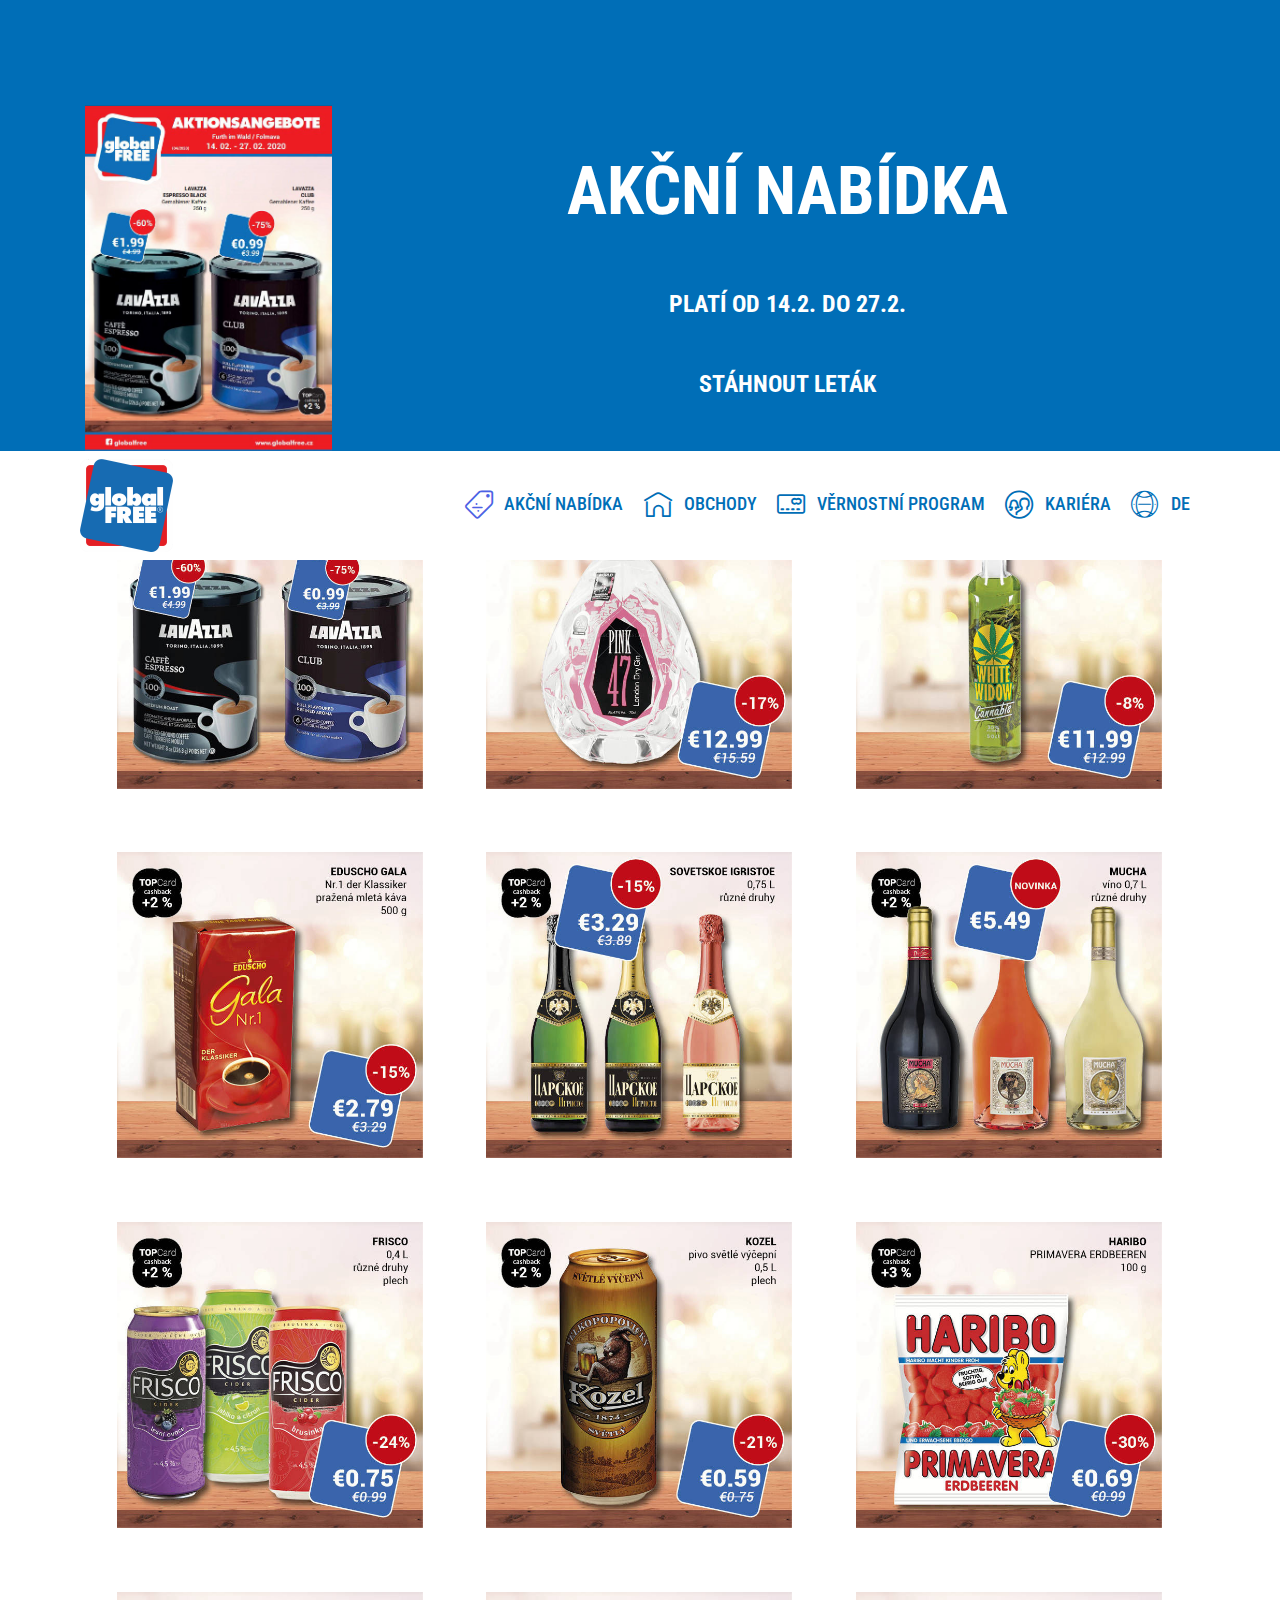
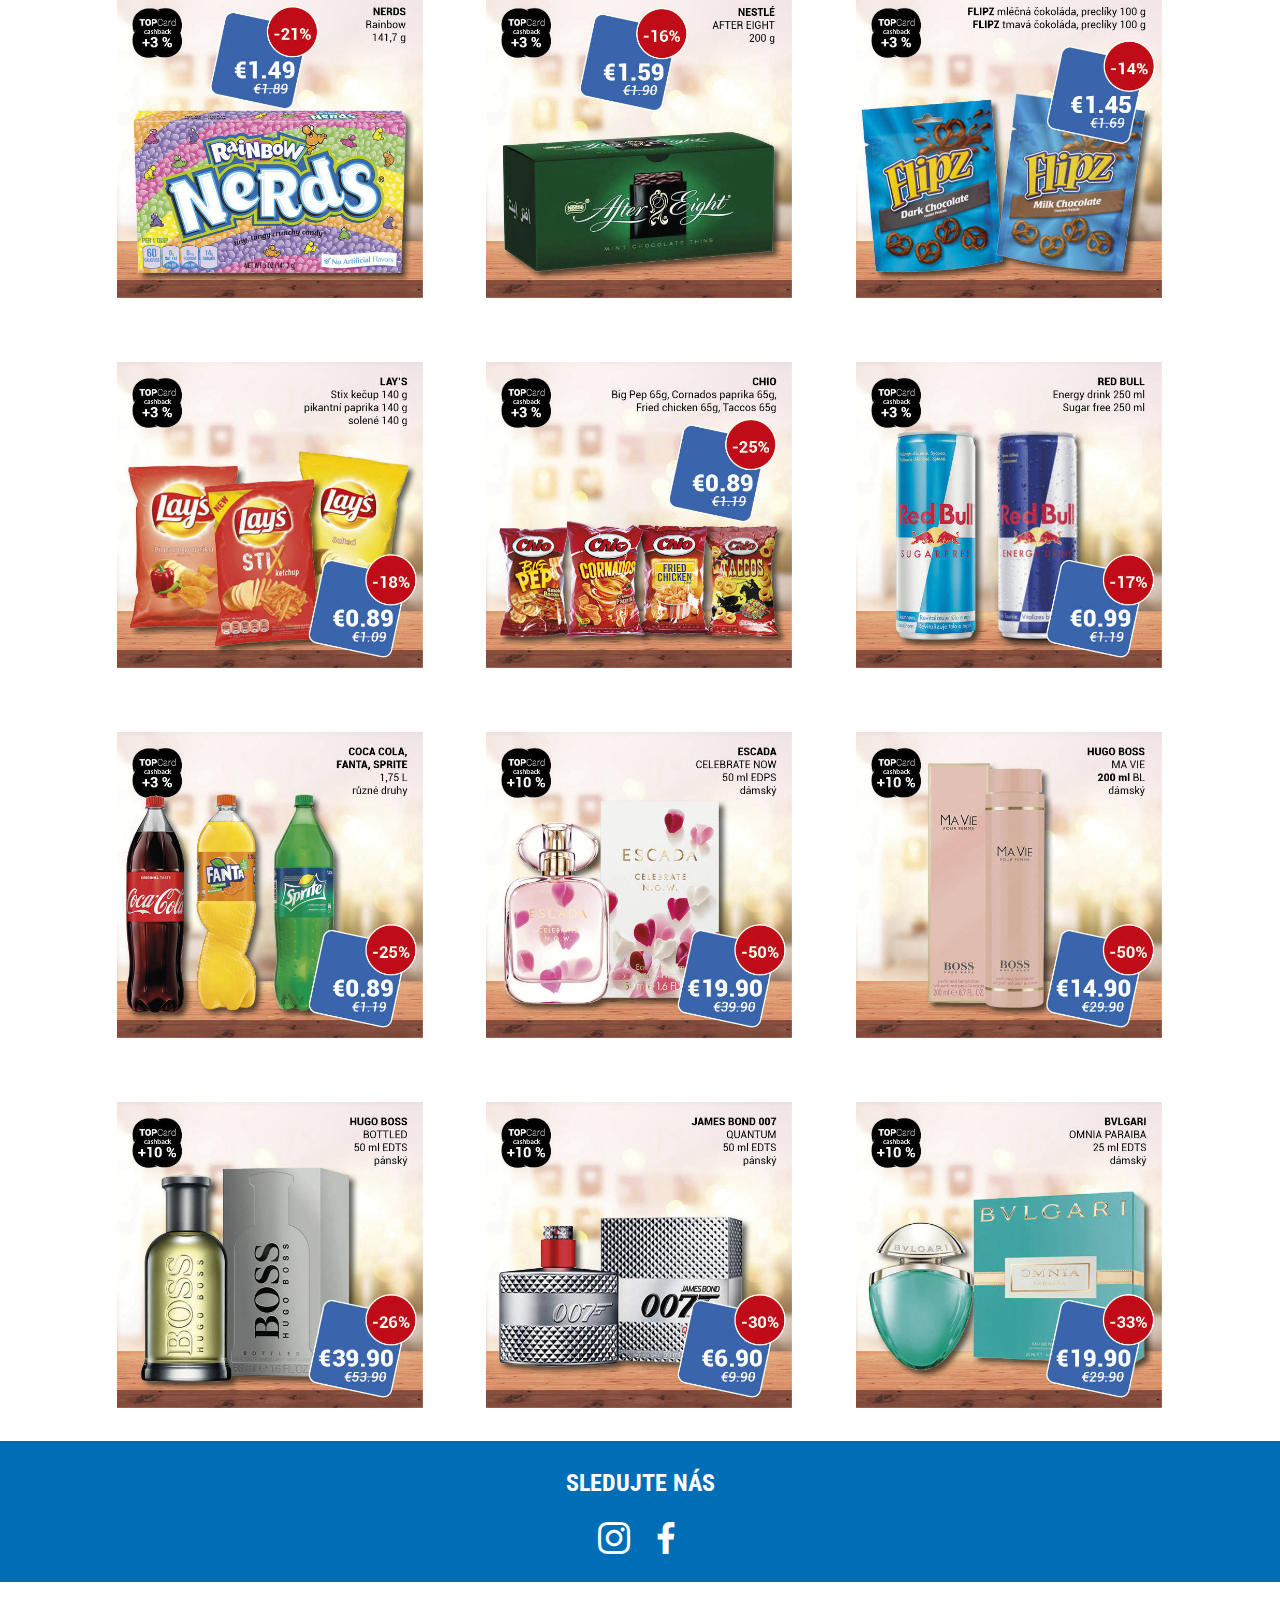
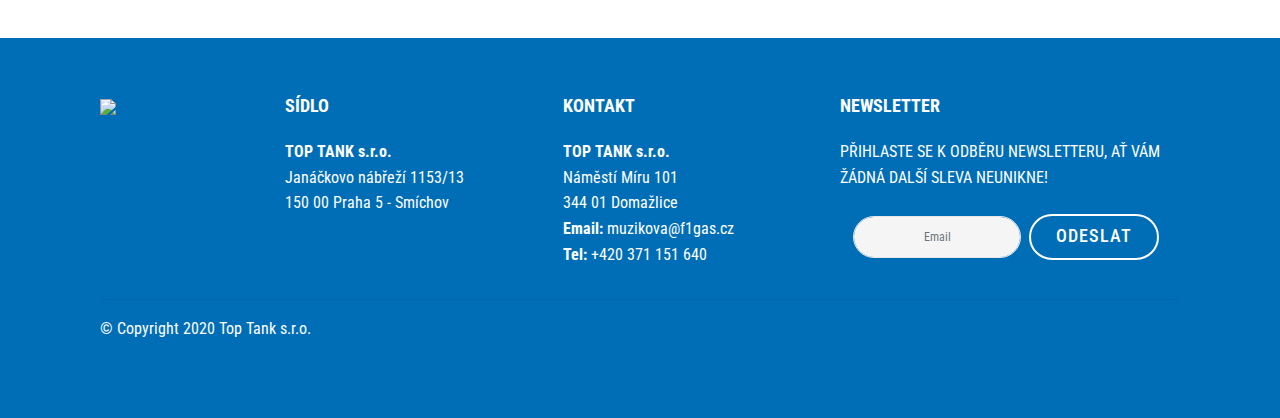
==== commit 458aa608: "Foto" ====
--- a/page1.html
+++ b/page1.html
@@ -26,7 +26,28 @@
   
 </head>
 <body>
-  <section class="menu cid-qTkzRZLJNu" once="menu" id="menu1-r">
+  <section class="testimonials2 cid-rRaY4mePLN" id="testimonials2-3n">
+
+    
+
+    
+
+    <div class="container">
+        <div class="media-container-row">
+            <div class="mbr-figure pr-lg-5" style="width: 35%;">
+              <a href="assets/files/04_LA_14-2_27_02_Folmava.pdf"><img src="assets/images/letk-527x737.jpg" alt="" title=""></a>
+            </div>
+            <div class="media-content px-3 align-self-center mbr-white py-2">
+                    <p class="mbr-text testimonial-text mbr-fonts-style display-1"><span style="font-style: normal;"><strong>
+                       AKČNÍ NABÍDKA</strong></span></p>
+                    <p class="mbr-author-name pt-4 mb-2 mbr-fonts-style display-5">PLATÍ OD 14.2. DO 27.2.</p>
+                    <p class="mbr-author-desc mbr-fonts-style display-5"><br><a href="assets/files/04_LA_14-2_27_02_Folmava.pdf" class="text-white"><strong>STÁHNOUT LETÁK</strong></a></p>
+            </div>
+        </div>
+    </div>
+</section>
+
+<section class="engine"><a href="https://mobirise.info/n">free simple web templates</a></section><section class="menu cid-qTkzRZLJNu" once="menu" id="menu1-r">
 
     
 
@@ -61,27 +82,6 @@
     </nav>
 </section>
 
-<section class="engine"><a href="https://mobirise.info/h">create a web page for free</a></section><section class="testimonials2 cid-rRaY4mePLN" id="testimonials2-3n">
-
-    
-
-    
-
-    <div class="container">
-        <div class="media-container-row">
-            <div class="mbr-figure pr-lg-5" style="width: 35%;">
-              <a href="assets/files/04_LA_14-2_27_02_Folmava.pdf"><img src="assets/images/letk-527x737.jpg" alt="" title=""></a>
-            </div>
-            <div class="media-content px-3 align-self-center mbr-white py-2">
-                    <p class="mbr-text testimonial-text mbr-fonts-style display-1"><span style="font-style: normal;"><strong>
-                       AKČNÍ NABÍDKA</strong></span></p>
-                    <p class="mbr-author-name pt-4 mb-2 mbr-fonts-style display-5">PLATÍ OD 14.2. DO 27.2.</p>
-                    <p class="mbr-author-desc mbr-fonts-style display-5"><br><a href="assets/files/04_LA_14-2_27_02_Folmava.pdf" class="text-white"><strong>STÁHNOUT LETÁK</strong></a></p>
-            </div>
-        </div>
-    </div>
-</section>
-
 <section class="mbr-gallery mbr-slider-carousel cid-rQHymc0bVC" id="gallery3-t">
 
     
@@ -187,7 +187,7 @@
                 <p class="mbr-text form-text mbr-fonts-style display-7">PŘIHLASTE SE K ODBĚRU NEWSLETTERU, AŤ VÁM ŽÁDNÁ DALŠÍ SLEVA NEUNIKNE!</p>
                 <div class="media-container-column" data-form-type="formoid">
                     <!---Formbuilder Form--->
-                    <form action="https://mobirise.com/" method="POST" class="mbr-form form-with-styler" data-form-title="Mobirise Form"><input type="hidden" name="email" data-form-email="true" value="BQRwStXnY6DBBRysnGT/oXXpjn+2t3iwpIkZ+a5qFKfiI/+o9qSPofACUKIUNvpTFybYQwBQZRn9xjhBuGefZKWFPSIrmLXfOYNBC4JxS+IYNk/39ASGn40XPyT0BgRx">
+                    <form action="https://mobirise.com/" method="POST" class="mbr-form form-with-styler" data-form-title="Mobirise Form"><input type="hidden" name="email" data-form-email="true" value="AxvJIrv+n+YXSznOpJVSAVoCHfw2sYb4zpCGXqa6o56ZJMGGpGr5VIsR8O2rk4zfs3iYDsXlioNmX0IuPjSogFKx/pK+KKU0I4pAu00xYXU0qheF5/XU3U87H8CPogJ3">
                         <div class="row form-inline justify-content-center">
                             <div hidden="hidden" data-form-alert="" class="alert alert-success col-12">Děkujeme Vám za udělený souhlas se zasíláním newsletteru. Nyní už Vám žádná další slevová akce neunikne!
 
--- a/assets/mobirise/css/mbr-additional.css
+++ b/assets/mobirise/css/mbr-additional.css
@@ -5902,7 +5902,7 @@
 }
 .cid-rRaVHZiPTd {
   padding-top: 15px;
-  padding-bottom: 0px;
+  padding-bottom: 30px;
   background-color: #ffffff;
 }
 .cid-rRaVHZiPTd .testimonial-text {
--- a/assets/mobirise/css/mbr-additional.css
+++ b/assets/mobirise/css/mbr-additional.css
@@ -5902,7 +5902,7 @@
 }
 .cid-rRaVHZiPTd {
   padding-top: 15px;
-  padding-bottom: 0px;
+  padding-bottom: 30px;
   background-color: #ffffff;
 }
 .cid-rRaVHZiPTd .testimonial-text {
